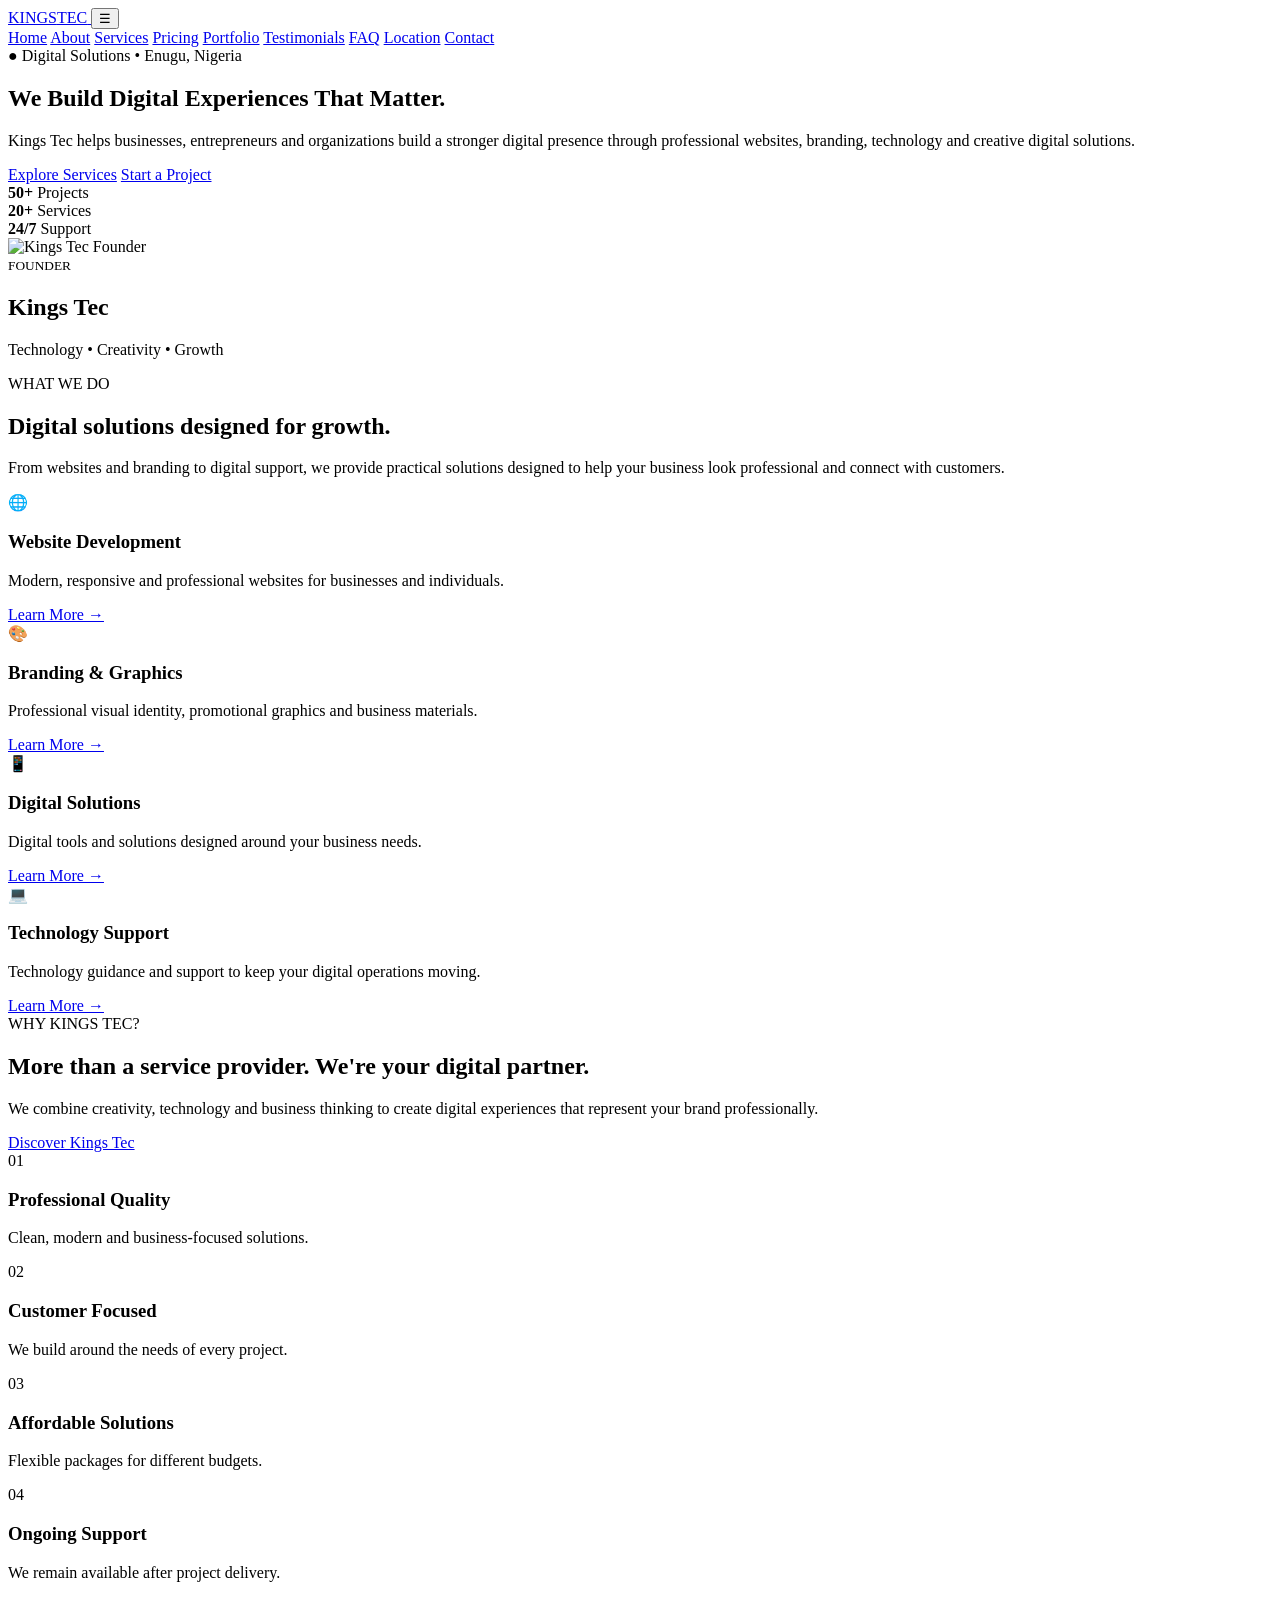
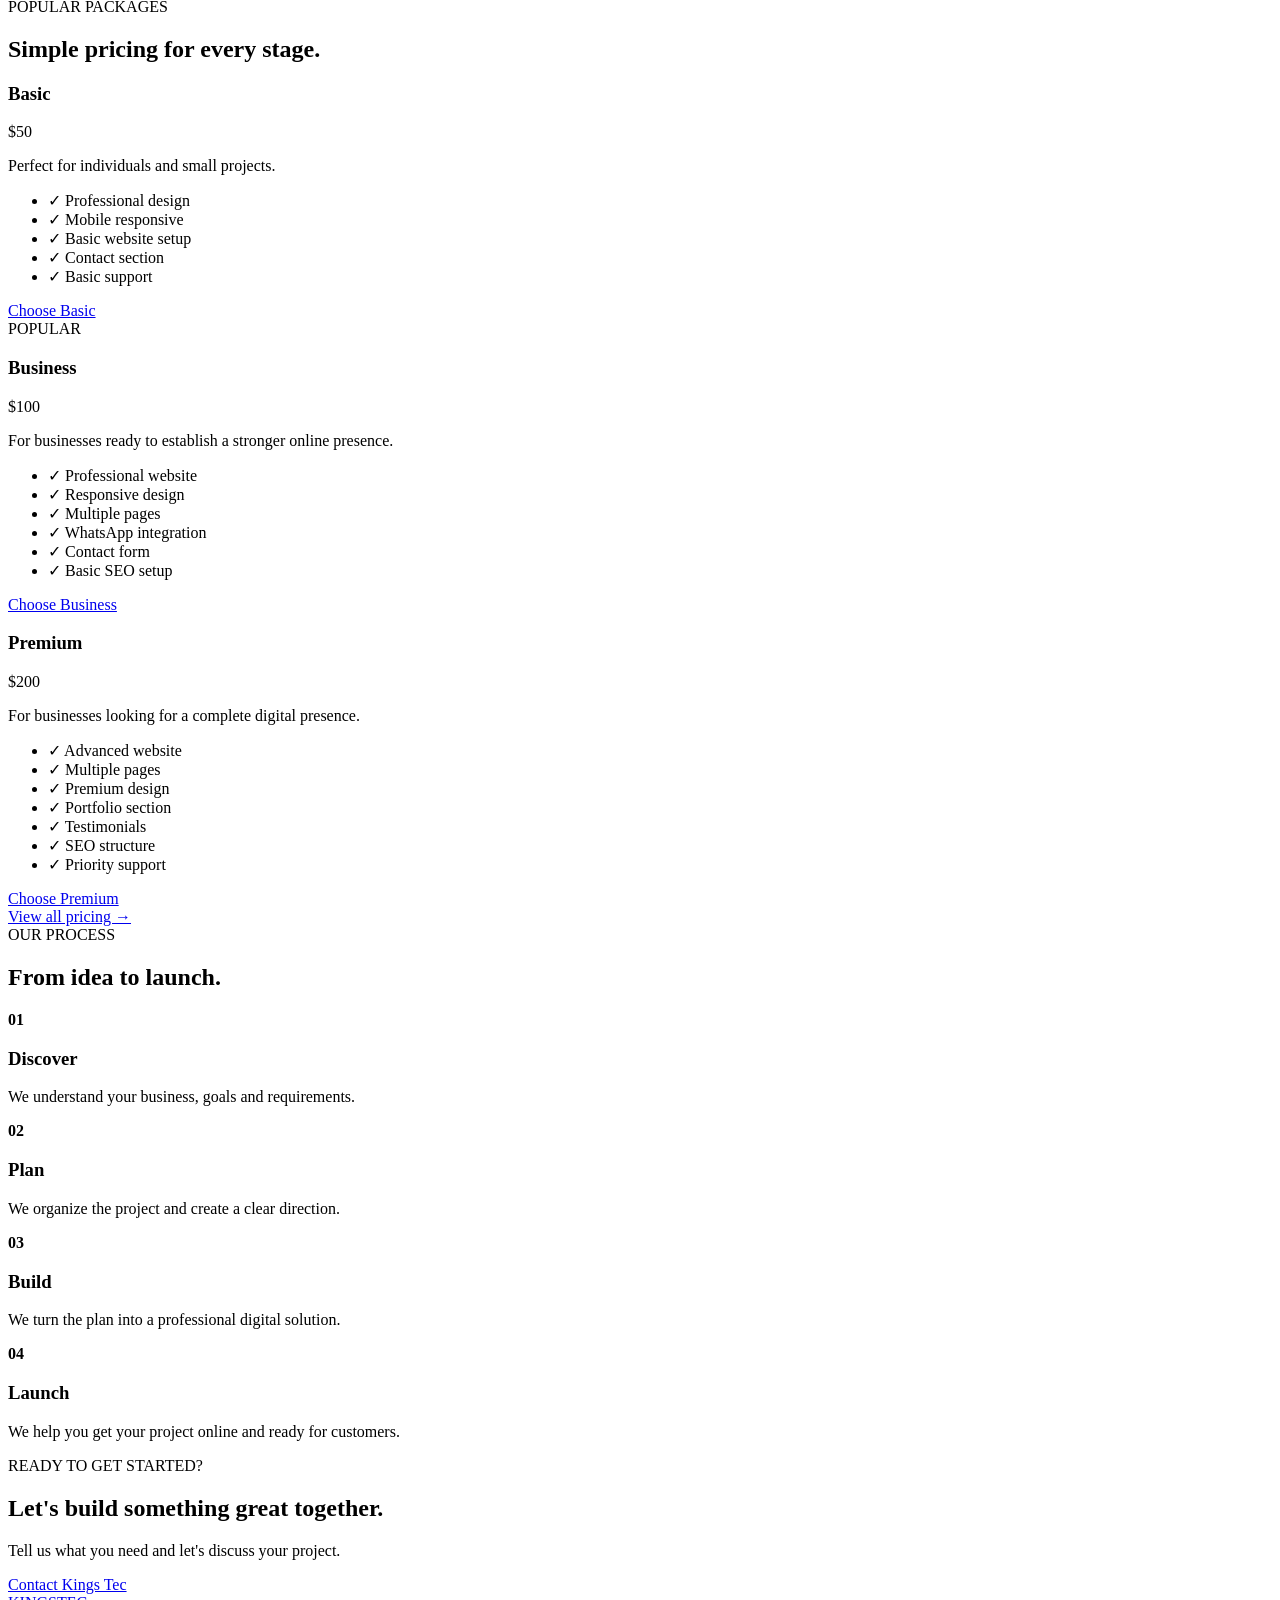
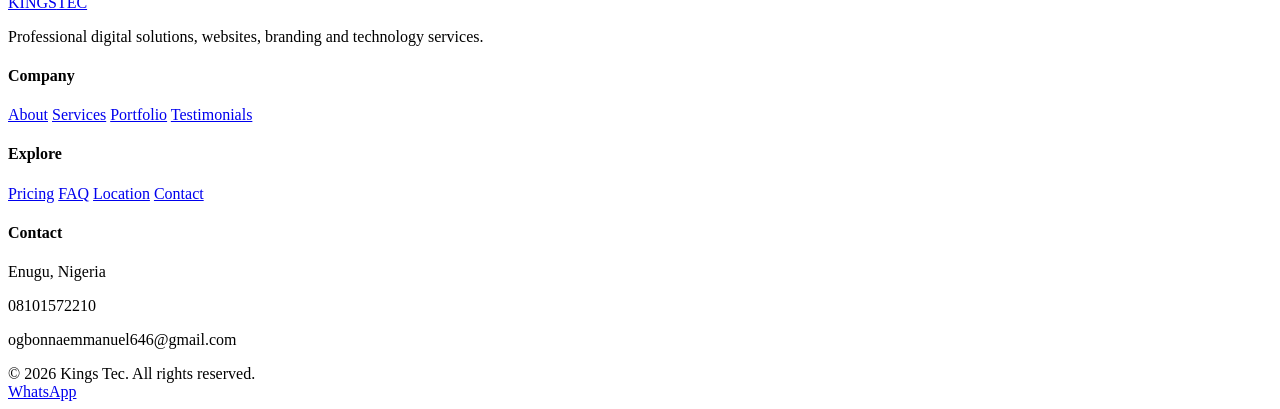
==== index.html @ 13d04c2d "Create index.html for Kings Tec website Initial creation of the index.html file for the Kings Tec we" ====
<!DOCTYPE html>
<html lang="en">
<head>
    <meta charset="UTF-8">
    <meta name="viewport" content="width=device-width, initial-scale=1.0">

    <title>Kings Tec | Digital Solutions & Technology</title>
    <meta name="description" content="Kings Tec provides professional websites, branding, digital solutions and technology services in Enugu, Nigeria.">

    <link rel="stylesheet" href="style.css">
</head>

<body>

<header class="header">
    <div class="container nav-container">

        <a href="index.html" class="logo">
            KINGS<span>TEC</span>
        </a>

        <button class="menu-btn" onclick="toggleMenu()">☰</button>

        <nav id="navMenu">
            <a href="index.html" class="active">Home</a>
            <a href="about.html">About</a>
            <a href="services.html">Services</a>
            <a href="pricing.html">Pricing</a>
            <a href="portfolio.html">Portfolio</a>
            <a href="testimonials.html">Testimonials</a>
            <a href="faq.html">FAQ</a>
            <a href="locations.html">Location</a>
            <a href="contact.html" class="nav-button">Contact</a>
        </nav>

    </div>
</header>


<section class="hero">

    <div class="container hero-grid">

        <div class="hero-content">

            <div class="badge">
                ● Digital Solutions • Enugu, Nigeria
            </div>

            <h1>
                We Build Digital
                <span>Experiences That Matter.</span>
            </h1>

            <p>
                Kings Tec helps businesses, entrepreneurs and organizations
                build a stronger digital presence through professional websites,
                branding, technology and creative digital solutions.
            </p>

            <div class="hero-buttons">
                <a href="services.html" class="btn primary">Explore Services</a>
                <a href="contact.html" class="btn secondary">Start a Project</a>
            </div>

            <div class="hero-stats">

                <div>
                    <strong>50+</strong>
                    <span>Projects</span>
                </div>

                <div>
                    <strong>20+</strong>
                    <span>Services</span>
                </div>

                <div>
                    <strong>24/7</strong>
                    <span>Support</span>
                </div>

            </div>

        </div>


        <div class="hero-card">

            <div class="photo-frame">
                <img src="IMG_3897.jpeg" alt="Kings Tec Founder">
            </div>

            <div class="founder-info">
                <small>FOUNDER</small>
                <h2>Kings Tec</h2>
                <p>Technology • Creativity • Growth</p>
            </div>

        </div>

    </div>

</section>


<section class="section">

    <div class="container">

        <div class="section-heading">
            <span>WHAT WE DO</span>
            <h2>Digital solutions designed for growth.</h2>
            <p>
                From websites and branding to digital support,
                we provide practical solutions designed to help your business
                look professional and connect with customers.
            </p>
        </div>


        <div class="service-grid">

            <div class="service-card">
                <div class="icon">🌐</div>
                <h3>Website Development</h3>
                <p>Modern, responsive and professional websites for businesses and individuals.</p>
                <a href="services.html">Learn More →</a>
            </div>

            <div class="service-card">
                <div class="icon">🎨</div>
                <h3>Branding & Graphics</h3>
                <p>Professional visual identity, promotional graphics and business materials.</p>
                <a href="services.html">Learn More →</a>
            </div>

            <div class="service-card">
                <div class="icon">📱</div>
                <h3>Digital Solutions</h3>
                <p>Digital tools and solutions designed around your business needs.</p>
                <a href="services.html">Learn More →</a>
            </div>

            <div class="service-card">
                <div class="icon">💻</div>
                <h3>Technology Support</h3>
                <p>Technology guidance and support to keep your digital operations moving.</p>
                <a href="services.html">Learn More →</a>
            </div>

        </div>

    </div>

</section>


<section class="dark-section">

    <div class="container two-column">

        <div>
            <span class="eyebrow">WHY KINGS TEC?</span>

            <h2>
                More than a service provider.
                We're your digital partner.
            </h2>

            <p>
                We combine creativity, technology and business thinking
                to create digital experiences that represent your brand
                professionally.
            </p>

            <a href="about.html" class="btn primary">Discover Kings Tec</a>
        </div>


        <div class="feature-list">

            <div class="feature">
                <span>01</span>
                <div>
                    <h3>Professional Quality</h3>
                    <p>Clean, modern and business-focused solutions.</p>
                </div>
            </div>

            <div class="feature">
                <span>02</span>
                <div>
                    <h3>Customer Focused</h3>
                    <p>We build around the needs of every project.</p>
                </div>
            </div>

            <div class="feature">
                <span>03</span>
                <div>
                    <h3>Affordable Solutions</h3>
                    <p>Flexible packages for different budgets.</p>
                </div>
            </div>

            <div class="feature">
                <span>04</span>
                <div>
                    <h3>Ongoing Support</h3>
                    <p>We remain available after project delivery.</p>
                </div>
            </div>

        </div>

    </div>

</section>


<section class="section">

    <div class="container">

        <div class="section-heading">
            <span>POPULAR PACKAGES</span>
            <h2>Simple pricing for every stage.</h2>
        </div>


        <div class="pricing-grid">

            <div class="price-card">
                <h3>Basic</h3>
                <div class="price">$50</div>
                <p>Perfect for individuals and small projects.</p>

                <ul>
                    <li>✓ Professional design</li>
                    <li>✓ Mobile responsive</li>
                    <li>✓ Basic website setup</li>
                    <li>✓ Contact section</li>
                    <li>✓ Basic support</li>
                </ul>

                <a href="contact.html" class="btn secondary">Choose Basic</a>
            </div>


            <div class="price-card featured">
                <div class="popular">POPULAR</div>

                <h3>Business</h3>
                <div class="price">$100</div>
                <p>For businesses ready to establish a stronger online presence.</p>

                <ul>
                    <li>✓ Professional website</li>
                    <li>✓ Responsive design</li>
                    <li>✓ Multiple pages</li>
                    <li>✓ WhatsApp integration</li>
                    <li>✓ Contact form</li>
                    <li>✓ Basic SEO setup</li>
                </ul>

                <a href="contact.html" class="btn primary">Choose Business</a>
            </div>


            <div class="price-card">
                <h3>Premium</h3>
                <div class="price">$200</div>
                <p>For businesses looking for a complete digital presence.</p>

                <ul>
                    <li>✓ Advanced website</li>
                    <li>✓ Multiple pages</li>
                    <li>✓ Premium design</li>
                    <li>✓ Portfolio section</li>
                    <li>✓ Testimonials</li>
                    <li>✓ SEO structure</li>
                    <li>✓ Priority support</li>
                </ul>

                <a href="contact.html" class="btn secondary">Choose Premium</a>
            </div>

        </div>

        <div class="center">
            <a href="pricing.html" class="text-link">View all pricing →</a>
        </div>

    </div>

</section>


<section class="section light-section">

    <div class="container">

        <div class="section-heading">
            <span>OUR PROCESS</span>
            <h2>From idea to launch.</h2>
        </div>


        <div class="process-grid">

            <div class="process-card">
                <b>01</b>
                <h3>Discover</h3>
                <p>We understand your business, goals and requirements.</p>
            </div>

            <div class="process-card">
                <b>02</b>
                <h3>Plan</h3>
                <p>We organize the project and create a clear direction.</p>
            </div>

            <div class="process-card">
                <b>03</b>
                <h3>Build</h3>
                <p>We turn the plan into a professional digital solution.</p>
            </div>

            <div class="process-card">
                <b>04</b>
                <h3>Launch</h3>
                <p>We help you get your project online and ready for customers.</p>
            </div>

        </div>

    </div>

</section>


<section class="cta">

    <div class="container">

        <span>READY TO GET STARTED?</span>

        <h2>
            Let's build something great together.
        </h2>

        <p>
            Tell us what you need and let's discuss your project.
        </p>

        <a href="contact.html" class="btn primary">Contact Kings Tec</a>

    </div>

</section>


<footer>

    <div class="container footer-grid">

        <div>
            <a href="index.html" class="logo">
                KINGS<span>TEC</span>
            </a>

            <p>
                Professional digital solutions, websites,
                branding and technology services.
            </p>
        </div>

        <div>
            <h4>Company</h4>
            <a href="about.html">About</a>
            <a href="services.html">Services</a>
            <a href="portfolio.html">Portfolio</a>
            <a href="testimonials.html">Testimonials</a>
        </div>

        <div>
            <h4>Explore</h4>
            <a href="pricing.html">Pricing</a>
            <a href="faq.html">FAQ</a>
            <a href="locations.html">Location</a>
            <a href="contact.html">Contact</a>
        </div>

        <div>
            <h4>Contact</h4>
            <p>Enugu, Nigeria</p>
            <p>08101572210</p>
            <p>ogbonnaemmanuel646@gmail.com</p>
        </div>

    </div>

    <div class="copyright">
        © 2026 Kings Tec. All rights reserved.
    </div>

</footer>


<a class="whatsapp" href="https://wa.me/2348101572210" target="_blank">
    WhatsApp
</a>


<script src="script.js"></script>

</body>
</html>
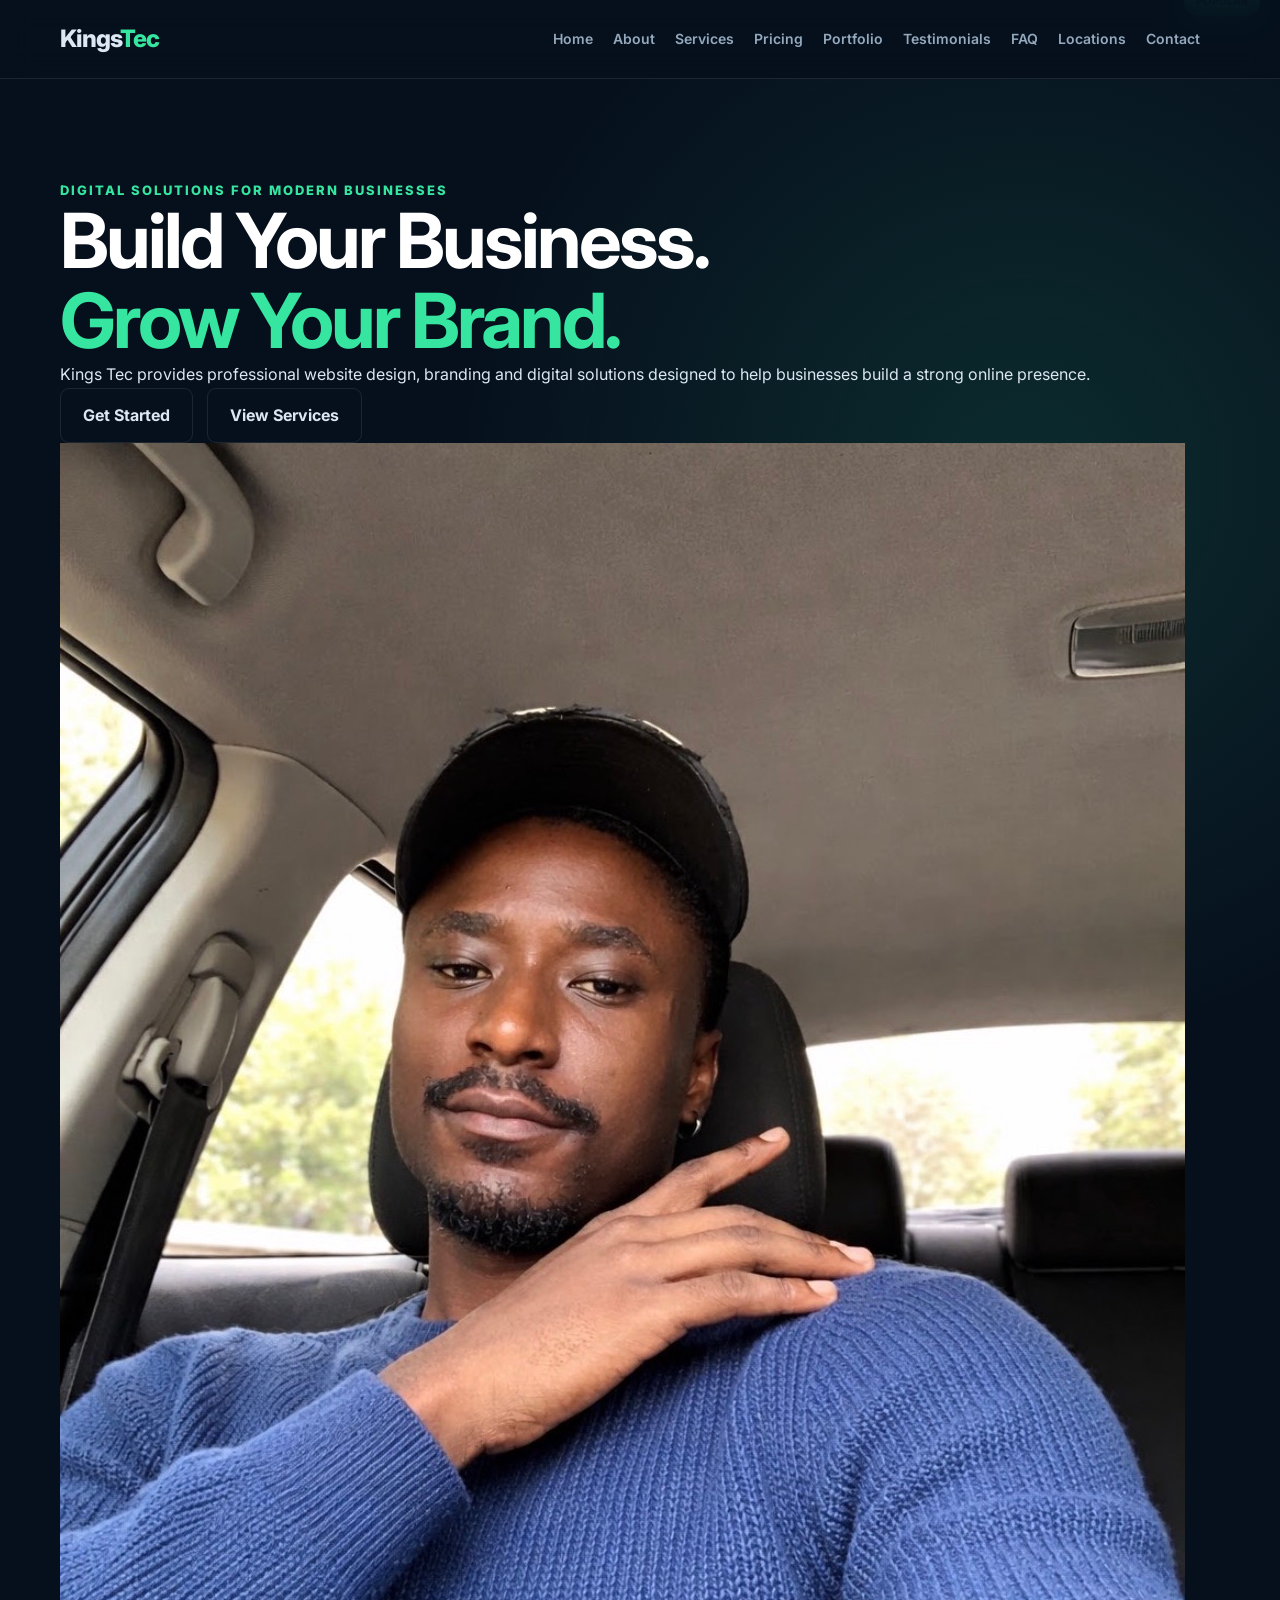
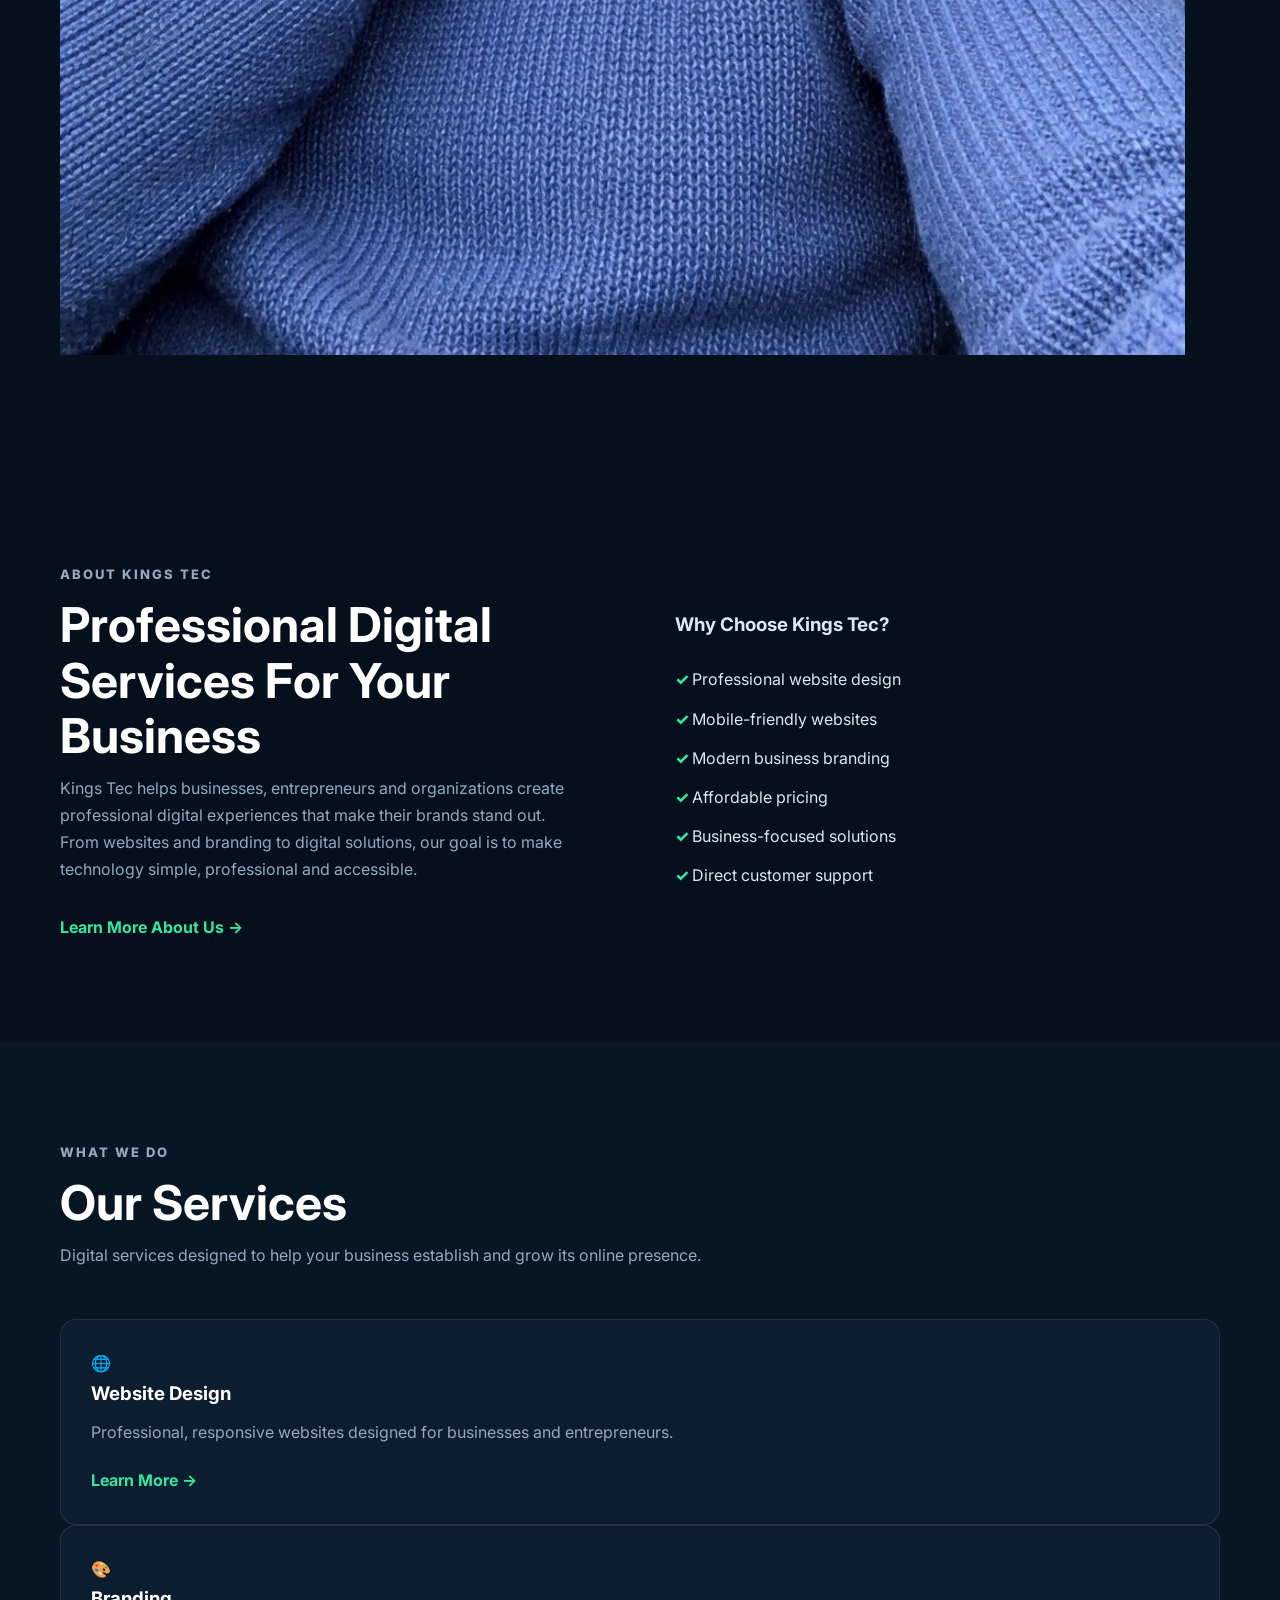
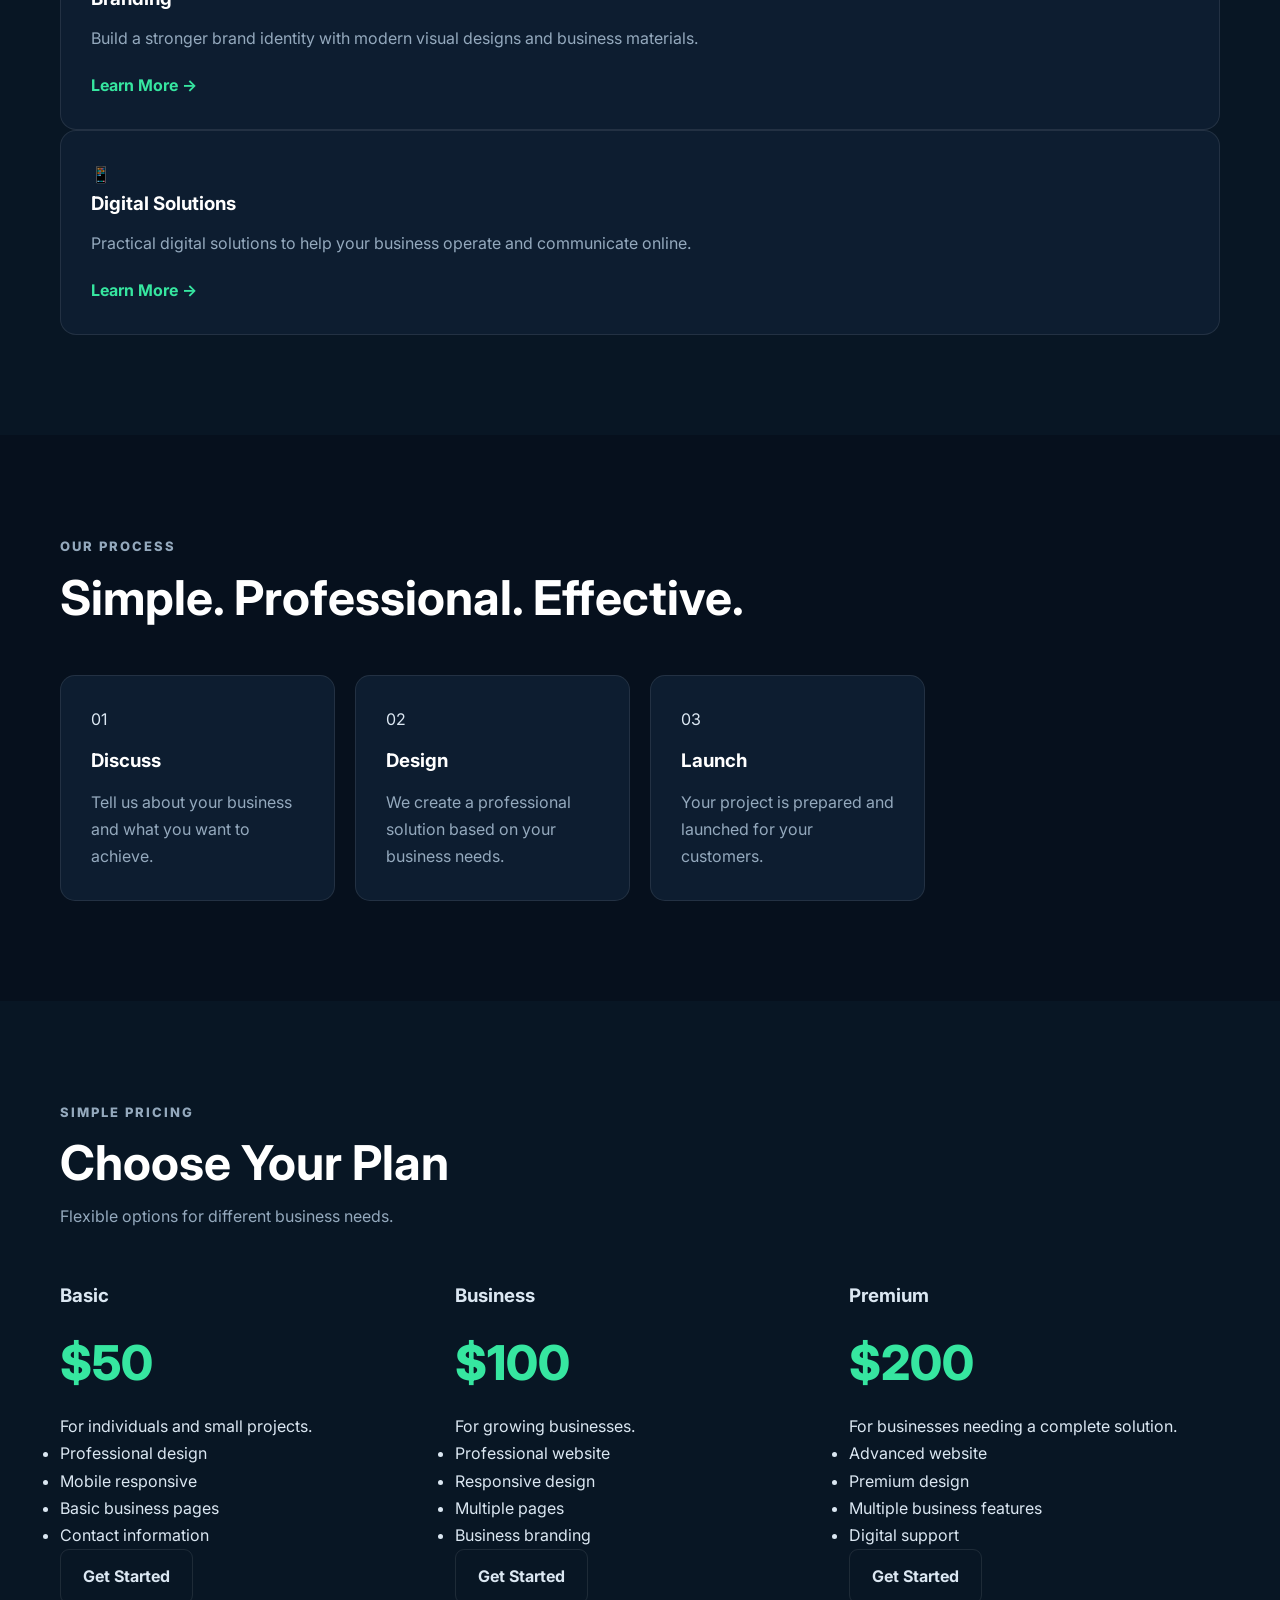
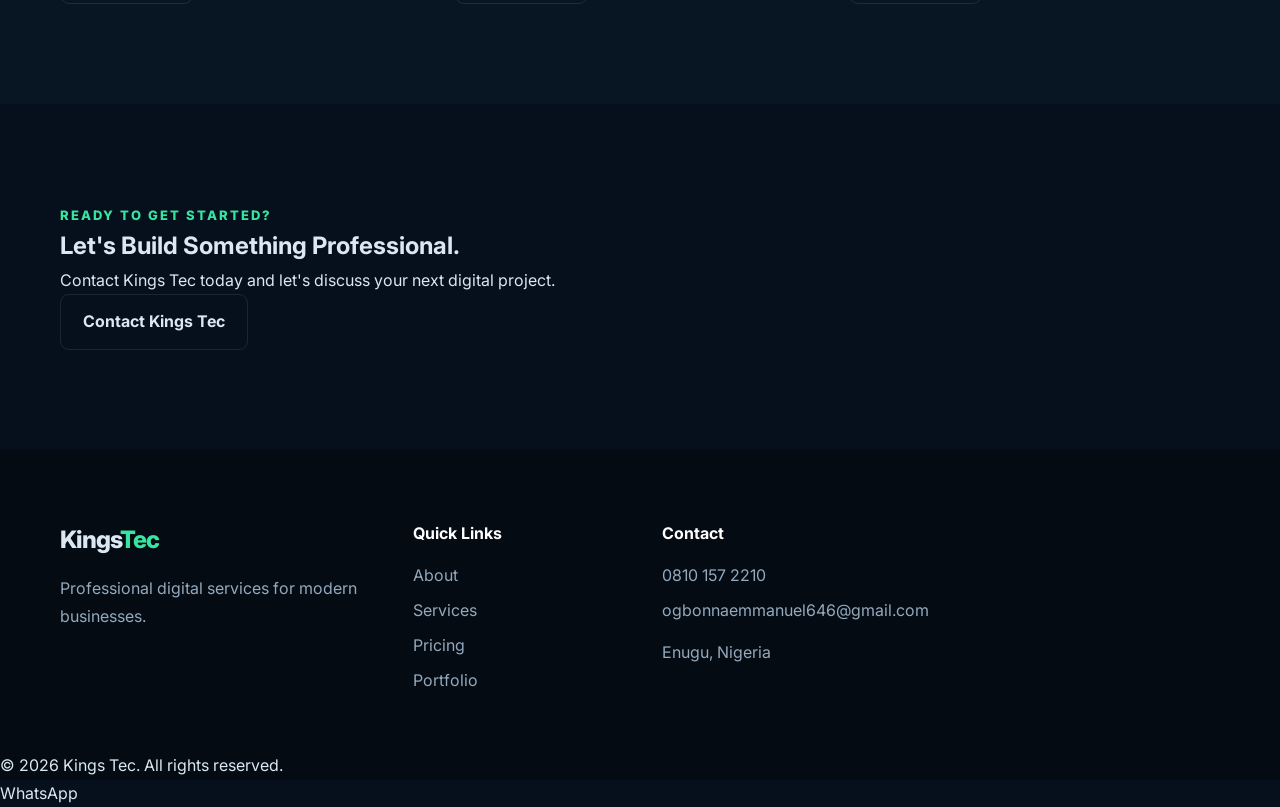
==== commit 3861d86b: "Revise title, meta description, and accessibility features Updated the title and meta description fo" ====
--- a/index.html
+++ b/index.html
@@ -4,8 +4,9 @@
     <meta charset="UTF-8">
     <meta name="viewport" content="width=device-width, initial-scale=1.0">
 
-    <title>Kings Tec | Digital Solutions & Technology</title>
-    <meta name="description" content="Kings Tec provides professional websites, branding, digital solutions and technology services in Enugu, Nigeria.">
+    <title>Kings Tec | Digital Services & Web Solutions</title>
+
+    <meta name="description" content="Kings Tec provides professional website design, branding and digital solutions for businesses in Enugu, Nigeria and beyond.">
 
     <link rel="stylesheet" href="style.css">
 </head>
@@ -16,403 +17,528 @@
     <div class="container nav-container">
 
         <a href="index.html" class="logo">
-            KINGS<span>TEC</span>
+            Kings<span>Tec</span>
         </a>
 
-        <button class="menu-btn" onclick="toggleMenu()">☰</button>
-
-        <nav id="navMenu">
-            <a href="index.html" class="active">Home</a>
+        <button class="menu-btn" onclick="toggleMenu()" aria-label="Open menu">
+            ☰
+        </button>
+
+        <nav id="navMenu" class="nav-menu">
+
+            <a href="index.html">Home</a>
             <a href="about.html">About</a>
             <a href="services.html">Services</a>
             <a href="pricing.html">Pricing</a>
             <a href="portfolio.html">Portfolio</a>
             <a href="testimonials.html">Testimonials</a>
             <a href="faq.html">FAQ</a>
-            <a href="locations.html">Location</a>
-            <a href="contact.html" class="nav-button">Contact</a>
+            <a href="locations.html">Locations</a>
+            <a href="contact.html">Contact</a>
+
+            <!-- Language Selector -->
+            <div id="google_translate_element" class="language-selector"></div>
+
         </nav>
 
     </div>
 </header>
 
 
-<section class="hero">
-
-    <div class="container hero-grid">
-
-        <div class="hero-content">
-
-            <div class="badge">
-                ● Digital Solutions • Enugu, Nigeria
-            </div>
-
-            <h1>
-                We Build Digital
-                <span>Experiences That Matter.</span>
-            </h1>
+<main>
+
+    <!-- HERO -->
+    <section class="hero">
+
+        <div class="container hero-content">
+
+            <div class="hero-text">
+
+                <p class="eyebrow">DIGITAL SOLUTIONS FOR MODERN BUSINESSES</p>
+
+                <h1>
+                    Build Your Business.
+                    <span>Grow Your Brand.</span>
+                </h1>
+
+                <p class="hero-description">
+                    Kings Tec provides professional website design,
+                    branding and digital solutions designed to help
+                    businesses build a strong online presence.
+                </p>
+
+                <div class="hero-buttons">
+
+                    <a href="contact.html" class="btn primary-btn">
+                        Get Started
+                    </a>
+
+                    <a href="services.html" class="btn secondary-btn">
+                        View Services
+                    </a>
+
+                </div>
+
+            </div>
+
+
+            <div class="hero-image">
+
+                <img
+                    src="IMG_3897.jpeg"
+                    alt="Kings Tec Founder"
+                >
+
+            </div>
+
+        </div>
+
+    </section>
+
+
+    <!-- ABOUT PREVIEW -->
+    <section class="section">
+
+        <div class="container two-column">
+
+            <div>
+
+                <p class="eyebrow">ABOUT KINGS TEC</p>
+
+                <h2>
+                    Professional Digital Services
+                    For Your Business
+                </h2>
+
+                <p>
+                    Kings Tec helps businesses, entrepreneurs and
+                    organizations create professional digital experiences
+                    that make their brands stand out.
+                </p>
+
+                <p>
+                    From websites and branding to digital solutions,
+                    our goal is to make technology simple, professional
+                    and accessible.
+                </p>
+
+                <a href="about.html" class="text-link">
+                    Learn More About Us →
+                </a>
+
+            </div>
+
+
+            <div class="info-card">
+
+                <h3>Why Choose Kings Tec?</h3>
+
+                <ul class="check-list">
+
+                    <li>Professional website design</li>
+
+                    <li>Mobile-friendly websites</li>
+
+                    <li>Modern business branding</li>
+
+                    <li>Affordable pricing</li>
+
+                    <li>Business-focused solutions</li>
+
+                    <li>Direct customer support</li>
+
+                </ul>
+
+            </div>
+
+        </div>
+
+    </section>
+
+
+    <!-- SERVICES -->
+    <section class="section dark-section">
+
+        <div class="container">
+
+            <div class="section-heading">
+
+                <p class="eyebrow">WHAT WE DO</p>
+
+                <h2>Our Services</h2>
+
+                <p>
+                    Digital services designed to help your business
+                    establish and grow its online presence.
+                </p>
+
+            </div>
+
+
+            <div class="cards-grid">
+
+                <div class="service-card">
+
+                    <div class="service-icon">🌐</div>
+
+                    <h3>Website Design</h3>
+
+                    <p>
+                        Professional, responsive websites designed
+                        for businesses and entrepreneurs.
+                    </p>
+
+                    <a href="services.html">
+                        Learn More →
+                    </a>
+
+                </div>
+
+
+                <div class="service-card">
+
+                    <div class="service-icon">🎨</div>
+
+                    <h3>Branding</h3>
+
+                    <p>
+                        Build a stronger brand identity with modern
+                        visual designs and business materials.
+                    </p>
+
+                    <a href="services.html">
+                        Learn More →
+                    </a>
+
+                </div>
+
+
+                <div class="service-card">
+
+                    <div class="service-icon">📱</div>
+
+                    <h3>Digital Solutions</h3>
+
+                    <p>
+                        Practical digital solutions to help your
+                        business operate and communicate online.
+                    </p>
+
+                    <a href="services.html">
+                        Learn More →
+                    </a>
+
+                </div>
+
+            </div>
+
+        </div>
+
+    </section>
+
+
+    <!-- PROCESS -->
+    <section class="section">
+
+        <div class="container">
+
+            <div class="section-heading">
+
+                <p class="eyebrow">OUR PROCESS</p>
+
+                <h2>Simple. Professional. Effective.</h2>
+
+            </div>
+
+
+            <div class="process-grid">
+
+                <div class="process-card">
+
+                    <span>01</span>
+
+                    <h3>Discuss</h3>
+
+                    <p>
+                        Tell us about your business and what
+                        you want to achieve.
+                    </p>
+
+                </div>
+
+
+                <div class="process-card">
+
+                    <span>02</span>
+
+                    <h3>Design</h3>
+
+                    <p>
+                        We create a professional solution based
+                        on your business needs.
+                    </p>
+
+                </div>
+
+
+                <div class="process-card">
+
+                    <span>03</span>
+
+                    <h3>Launch</h3>
+
+                    <p>
+                        Your project is prepared and launched
+                        for your customers.
+                    </p>
+
+                </div>
+
+            </div>
+
+        </div>
+
+    </section>
+
+
+    <!-- PRICING -->
+    <section class="section dark-section">
+
+        <div class="container">
+
+            <div class="section-heading">
+
+                <p class="eyebrow">SIMPLE PRICING</p>
+
+                <h2>Choose Your Plan</h2>
+
+                <p>
+                    Flexible options for different business needs.
+                </p>
+
+            </div>
+
+
+            <div class="pricing-grid">
+
+                <div class="pricing-card">
+
+                    <h3>Basic</h3>
+
+                    <div class="price">
+                        $50
+                    </div>
+
+                    <p>For individuals and small projects.</p>
+
+                    <ul>
+                        <li>Professional design</li>
+                        <li>Mobile responsive</li>
+                        <li>Basic business pages</li>
+                        <li>Contact information</li>
+                    </ul>
+
+                    <a href="contact.html" class="btn secondary-btn">
+                        Get Started
+                    </a>
+
+                </div>
+
+
+                <div class="pricing-card featured">
+
+                    <div class="popular">
+                        POPULAR
+                    </div>
+
+                    <h3>Business</h3>
+
+                    <div class="price">
+                        $100
+                    </div>
+
+                    <p>For growing businesses.</p>
+
+                    <ul>
+                        <li>Professional website</li>
+                        <li>Responsive design</li>
+                        <li>Multiple pages</li>
+                        <li>Business branding</li>
+                    </ul>
+
+                    <a href="contact.html" class="btn primary-btn">
+                        Get Started
+                    </a>
+
+                </div>
+
+
+                <div class="pricing-card">
+
+                    <h3>Premium</h3>
+
+                    <div class="price">
+                        $200
+                    </div>
+
+                    <p>For businesses needing a complete solution.</p>
+
+                    <ul>
+                        <li>Advanced website</li>
+                        <li>Premium design</li>
+                        <li>Multiple business features</li>
+                        <li>Digital support</li>
+                    </ul>
+
+                    <a href="contact.html" class="btn secondary-btn">
+                        Get Started
+                    </a>
+
+                </div>
+
+            </div>
+
+        </div>
+
+    </section>
+
+
+    <!-- CTA -->
+    <section class="section">
+
+        <div class="container cta-box">
+
+            <div>
+
+                <p class="eyebrow">READY TO GET STARTED?</p>
+
+                <h2>
+                    Let's Build Something Professional.
+                </h2>
+
+                <p>
+                    Contact Kings Tec today and let's discuss
+                    your next digital project.
+                </p>
+
+            </div>
+
+            <a href="contact.html" class="btn primary-btn">
+                Contact Kings Tec
+            </a>
+
+        </div>
+
+    </section>
+
+</main>
+
+
+<!-- FOOTER -->
+<footer class="footer">
+
+    <div class="container footer-grid">
+
+        <div>
+
+            <a href="index.html" class="logo">
+                Kings<span>Tec</span>
+            </a>
 
             <p>
-                Kings Tec helps businesses, entrepreneurs and organizations
-                build a stronger digital presence through professional websites,
-                branding, technology and creative digital solutions.
+                Professional digital services for modern businesses.
             </p>
 
-            <div class="hero-buttons">
-                <a href="services.html" class="btn primary">Explore Services</a>
-                <a href="contact.html" class="btn secondary">Start a Project</a>
-            </div>
-
-            <div class="hero-stats">
-
-                <div>
-                    <strong>50+</strong>
-                    <span>Projects</span>
-                </div>
-
-                <div>
-                    <strong>20+</strong>
-                    <span>Services</span>
-                </div>
-
-                <div>
-                    <strong>24/7</strong>
-                    <span>Support</span>
-                </div>
-
-            </div>
-
-        </div>
-
-
-        <div class="hero-card">
-
-            <div class="photo-frame">
-                <img src="IMG_3897.jpeg" alt="Kings Tec Founder">
-            </div>
-
-            <div class="founder-info">
-                <small>FOUNDER</small>
-                <h2>Kings Tec</h2>
-                <p>Technology • Creativity • Growth</p>
-            </div>
-
-        </div>
-
-    </div>
-
-</section>
-
-
-<section class="section">
-
-    <div class="container">
-
-        <div class="section-heading">
-            <span>WHAT WE DO</span>
-            <h2>Digital solutions designed for growth.</h2>
-            <p>
-                From websites and branding to digital support,
-                we provide practical solutions designed to help your business
-                look professional and connect with customers.
-            </p>
-        </div>
-
-
-        <div class="service-grid">
-
-            <div class="service-card">
-                <div class="icon">🌐</div>
-                <h3>Website Development</h3>
-                <p>Modern, responsive and professional websites for businesses and individuals.</p>
-                <a href="services.html">Learn More →</a>
-            </div>
-
-            <div class="service-card">
-                <div class="icon">🎨</div>
-                <h3>Branding & Graphics</h3>
-                <p>Professional visual identity, promotional graphics and business materials.</p>
-                <a href="services.html">Learn More →</a>
-            </div>
-
-            <div class="service-card">
-                <div class="icon">📱</div>
-                <h3>Digital Solutions</h3>
-                <p>Digital tools and solutions designed around your business needs.</p>
-                <a href="services.html">Learn More →</a>
-            </div>
-
-            <div class="service-card">
-                <div class="icon">💻</div>
-                <h3>Technology Support</h3>
-                <p>Technology guidance and support to keep your digital operations moving.</p>
-                <a href="services.html">Learn More →</a>
-            </div>
-
-        </div>
-
-    </div>
-
-</section>
-
-
-<section class="dark-section">
-
-    <div class="container two-column">
+        </div>
+
 
         <div>
-            <span class="eyebrow">WHY KINGS TEC?</span>
-
-            <h2>
-                More than a service provider.
-                We're your digital partner.
-            </h2>
-
-            <p>
-                We combine creativity, technology and business thinking
-                to create digital experiences that represent your brand
-                professionally.
-            </p>
-
-            <a href="about.html" class="btn primary">Discover Kings Tec</a>
-        </div>
-
-
-        <div class="feature-list">
-
-            <div class="feature">
-                <span>01</span>
-                <div>
-                    <h3>Professional Quality</h3>
-                    <p>Clean, modern and business-focused solutions.</p>
-                </div>
-            </div>
-
-            <div class="feature">
-                <span>02</span>
-                <div>
-                    <h3>Customer Focused</h3>
-                    <p>We build around the needs of every project.</p>
-                </div>
-            </div>
-
-            <div class="feature">
-                <span>03</span>
-                <div>
-                    <h3>Affordable Solutions</h3>
-                    <p>Flexible packages for different budgets.</p>
-                </div>
-            </div>
-
-            <div class="feature">
-                <span>04</span>
-                <div>
-                    <h3>Ongoing Support</h3>
-                    <p>We remain available after project delivery.</p>
-                </div>
-            </div>
-
-        </div>
-
-    </div>
-
-</section>
-
-
-<section class="section">
-
-    <div class="container">
-
-        <div class="section-heading">
-            <span>POPULAR PACKAGES</span>
-            <h2>Simple pricing for every stage.</h2>
-        </div>
-
-
-        <div class="pricing-grid">
-
-            <div class="price-card">
-                <h3>Basic</h3>
-                <div class="price">$50</div>
-                <p>Perfect for individuals and small projects.</p>
-
-                <ul>
-                    <li>✓ Professional design</li>
-                    <li>✓ Mobile responsive</li>
-                    <li>✓ Basic website setup</li>
-                    <li>✓ Contact section</li>
-                    <li>✓ Basic support</li>
-                </ul>
-
-                <a href="contact.html" class="btn secondary">Choose Basic</a>
-            </div>
-
-
-            <div class="price-card featured">
-                <div class="popular">POPULAR</div>
-
-                <h3>Business</h3>
-                <div class="price">$100</div>
-                <p>For businesses ready to establish a stronger online presence.</p>
-
-                <ul>
-                    <li>✓ Professional website</li>
-                    <li>✓ Responsive design</li>
-                    <li>✓ Multiple pages</li>
-                    <li>✓ WhatsApp integration</li>
-                    <li>✓ Contact form</li>
-                    <li>✓ Basic SEO setup</li>
-                </ul>
-
-                <a href="contact.html" class="btn primary">Choose Business</a>
-            </div>
-
-
-            <div class="price-card">
-                <h3>Premium</h3>
-                <div class="price">$200</div>
-                <p>For businesses looking for a complete digital presence.</p>
-
-                <ul>
-                    <li>✓ Advanced website</li>
-                    <li>✓ Multiple pages</li>
-                    <li>✓ Premium design</li>
-                    <li>✓ Portfolio section</li>
-                    <li>✓ Testimonials</li>
-                    <li>✓ SEO structure</li>
-                    <li>✓ Priority support</li>
-                </ul>
-
-                <a href="contact.html" class="btn secondary">Choose Premium</a>
-            </div>
-
-        </div>
-
-        <div class="center">
-            <a href="pricing.html" class="text-link">View all pricing →</a>
-        </div>
-
-    </div>
-
-</section>
-
-
-<section class="section light-section">
-
-    <div class="container">
-
-        <div class="section-heading">
-            <span>OUR PROCESS</span>
-            <h2>From idea to launch.</h2>
-        </div>
-
-
-        <div class="process-grid">
-
-            <div class="process-card">
-                <b>01</b>
-                <h3>Discover</h3>
-                <p>We understand your business, goals and requirements.</p>
-            </div>
-
-            <div class="process-card">
-                <b>02</b>
-                <h3>Plan</h3>
-                <p>We organize the project and create a clear direction.</p>
-            </div>
-
-            <div class="process-card">
-                <b>03</b>
-                <h3>Build</h3>
-                <p>We turn the plan into a professional digital solution.</p>
-            </div>
-
-            <div class="process-card">
-                <b>04</b>
-                <h3>Launch</h3>
-                <p>We help you get your project online and ready for customers.</p>
-            </div>
-
-        </div>
-
-    </div>
-
-</section>
-
-
-<section class="cta">
-
-    <div class="container">
-
-        <span>READY TO GET STARTED?</span>
-
-        <h2>
-            Let's build something great together.
-        </h2>
-
-        <p>
-            Tell us what you need and let's discuss your project.
-        </p>
-
-        <a href="contact.html" class="btn primary">Contact Kings Tec</a>
-
-    </div>
-
-</section>
-
-
-<footer>
-
-    <div class="container footer-grid">
-
-        <div>
-            <a href="index.html" class="logo">
-                KINGS<span>TEC</span>
-            </a>
-
-            <p>
-                Professional digital solutions, websites,
-                branding and technology services.
-            </p>
-        </div>
-
-        <div>
-            <h4>Company</h4>
+
+            <h4>Quick Links</h4>
+
             <a href="about.html">About</a>
             <a href="services.html">Services</a>
+            <a href="pricing.html">Pricing</a>
             <a href="portfolio.html">Portfolio</a>
-            <a href="testimonials.html">Testimonials</a>
-        </div>
+
+        </div>
+
 
         <div>
-            <h4>Explore</h4>
-            <a href="pricing.html">Pricing</a>
-            <a href="faq.html">FAQ</a>
-            <a href="locations.html">Location</a>
-            <a href="contact.html">Contact</a>
-        </div>
-
-        <div>
+
             <h4>Contact</h4>
-            <p>Enugu, Nigeria</p>
-            <p>08101572210</p>
-            <p>ogbonnaemmanuel646@gmail.com</p>
+
+            <a href="tel:+2348101572210">
+                0810 157 2210
+            </a>
+
+            <a href="mailto:ogbonnaemmanuel646@gmail.com">
+                ogbonnaemmanuel646@gmail.com
+            </a>
+
+            <p>
+                Enugu, Nigeria
+            </p>
+
         </div>
 
     </div>
 
-    <div class="copyright">
-        © 2026 Kings Tec. All rights reserved.
+
+    <div class="footer-bottom">
+
+        <p>
+            © 2026 Kings Tec. All rights reserved.
+        </p>
+
     </div>
 
 </footer>
 
 
-<a class="whatsapp" href="https://wa.me/2348101572210" target="_blank">
+<!-- WhatsApp -->
+<a
+    href="https://wa.me/2348101572210"
+    class="whatsapp-btn"
+    target="_blank"
+    aria-label="Contact Kings Tec on WhatsApp"
+>
     WhatsApp
 </a>
 
 
+<!-- Google Translate -->
+<script type="text/javascript">
+
+function googleTranslateElementInit() {
+
+    new google.translate.TranslateElement(
+
+        {
+            pageLanguage: 'en',
+
+            includedLanguages:
+                'en,fr,es,de,pt,it,ar,zh-CN,yo,ig',
+
+            layout:
+                google.translate.TranslateElement.InlineLayout.SIMPLE
+
+        },
+
+        'google_translate_element'
+    );
+
+}
+
+</script>
+
+
+<script
+    type="text/javascript"
+    src="https://translate.google.com/translate_a/element.js?cb=googleTranslateElementInit">
+</script>
+
+
 <script src="script.js"></script>
 
 </body>
--- a/style.css
+++ b/style.css
@@ -0,0 +1,1005 @@
+@import url('https://fonts.googleapis.com/css2?family=Inter:wght@400;500;600;700;800&display=swap');
+
+:root {
+    --bg: #06101d;
+    --bg2: #091827;
+    --card: #0d1d30;
+    --card2: #10253b;
+    --green: #36e6a0;
+    --green-dark: #1ccf89;
+    --white: #ffffff;
+    --text: #dbe7f2;
+    --muted: #94a9bd;
+    --border: rgba(255,255,255,0.09);
+}
+
+* {
+    margin: 0;
+    padding: 0;
+    box-sizing: border-box;
+}
+
+html {
+    scroll-behavior: smooth;
+}
+
+body {
+    font-family: 'Inter', sans-serif;
+    background: var(--bg);
+    color: var(--text);
+    line-height: 1.7;
+}
+
+a {
+    text-decoration: none;
+    color: inherit;
+}
+
+.container {
+    width: min(1160px, 92%);
+    margin: auto;
+}
+
+
+/* HEADER */
+
+.header {
+    position: sticky;
+    top: 0;
+    z-index: 1000;
+    background: rgba(6,16,29,0.94);
+    backdrop-filter: blur(15px);
+    border-bottom: 1px solid var(--border);
+}
+
+.nav-container {
+    min-height: 78px;
+    display: flex;
+    align-items: center;
+    justify-content: space-between;
+}
+
+.logo {
+    font-size: 24px;
+    font-weight: 800;
+    letter-spacing: -1px;
+}
+
+.logo span {
+    color: var(--green);
+}
+
+nav {
+    display: flex;
+    align-items: center;
+    gap: 20px;
+}
+
+nav a {
+    color: var(--muted);
+    font-size: 14px;
+    font-weight: 600;
+    transition: .3s;
+}
+
+nav a:hover,
+nav a.active {
+    color: var(--green);
+}
+
+.nav-button {
+    background: var(--green);
+    color: #03120c !important;
+    padding: 10px 18px;
+    border-radius: 8px;
+}
+
+.menu-btn {
+    display: none;
+    background: none;
+    border: 0;
+    color: white;
+    font-size: 27px;
+}
+
+
+/* HERO */
+
+.hero {
+    padding: 100px 0;
+    background:
+        radial-gradient(circle at 80% 20%, rgba(54,230,160,.13), transparent 30%),
+        var(--bg);
+}
+
+.hero-grid {
+    display: grid;
+    grid-template-columns: 1.15fr .85fr;
+    gap: 70px;
+    align-items: center;
+}
+
+.badge {
+    display: inline-block;
+    border: 1px solid rgba(54,230,160,.3);
+    background: rgba(54,230,160,.06);
+    color: var(--green);
+    padding: 7px 13px;
+    border-radius: 50px;
+    font-size: 13px;
+    margin-bottom: 24px;
+}
+
+.hero h1 {
+    font-size: clamp(42px, 6vw, 76px);
+    line-height: 1.05;
+    letter-spacing: -3px;
+    color: white;
+}
+
+.hero h1 span {
+    display: block;
+    color: var(--green);
+}
+
+.hero-content > p {
+    max-width: 650px;
+    margin: 25px 0;
+    color: var(--muted);
+    font-size: 18px;
+}
+
+.hero-buttons {
+    display: flex;
+    gap: 14px;
+    flex-wrap: wrap;
+}
+
+.btn {
+    display: inline-block;
+    padding: 13px 22px;
+    border-radius: 9px;
+    font-weight: 700;
+    border: 1px solid var(--border);
+    transition: .3s;
+    cursor: pointer;
+}
+
+.btn:hover {
+    transform: translateY(-3px);
+}
+
+.btn.primary {
+    background: var(--green);
+    color: #03120c;
+}
+
+.btn.secondary {
+    background: transparent;
+    color: white;
+}
+
+.btn.secondary:hover {
+    border-color: var(--green);
+    color: var(--green);
+}
+
+.hero-stats {
+    display: flex;
+    gap: 45px;
+    margin-top: 45px;
+}
+
+.hero-stats strong {
+    display: block;
+    color: white;
+    font-size: 27px;
+}
+
+.hero-stats span {
+    color: var(--muted);
+    font-size: 13px;
+}
+
+
+/* FOUNDER */
+
+.hero-card {
+    background: linear-gradient(145deg, var(--card), #071523);
+    border: 1px solid var(--border);
+    border-radius: 25px;
+    padding: 18px;
+    box-shadow: 0 30px 80px rgba(0,0,0,.3);
+}
+
+.photo-frame {
+    overflow: hidden;
+    border-radius: 18px;
+    height: 500px;
+}
+
+.photo-frame img {
+    width: 100%;
+    height: 100%;
+    object-fit: cover;
+}
+
+.founder-info {
+    padding: 22px 8px 8px;
+}
+
+.founder-info small {
+    color: var(--green);
+    font-weight: 700;
+    letter-spacing: 2px;
+}
+
+.founder-info h2 {
+    color: white;
+    margin: 5px 0;
+}
+
+.founder-info p {
+    color: var(--muted);
+}
+
+
+/* SECTIONS */
+
+.section {
+    padding: 100px 0;
+}
+
+.dark-section {
+    padding: 100px 0;
+    background: #081624;
+}
+
+.light-section {
+    background: #0a1a2b;
+}
+
+.section-heading {
+    max-width: 700px;
+    margin-bottom: 50px;
+}
+
+.section-heading span,
+.eyebrow,
+.page-hero span,
+.cta span {
+    color: var(--green);
+    font-weight: 800;
+    font-size: 13px;
+    letter-spacing: 2px;
+}
+
+.section-heading h2,
+.two-column h2 {
+    font-size: clamp(30px, 4vw, 48px);
+    line-height: 1.15;
+    color: white;
+    margin: 12px 0;
+}
+
+.section-heading p,
+.two-column p {
+    color: var(--muted);
+}
+
+
+/* SERVICES */
+
+.service-grid {
+    display: grid;
+    grid-template-columns: repeat(3, 1fr);
+    gap: 22px;
+}
+
+.service-card {
+    background: var(--card);
+    border: 1px solid var(--border);
+    border-radius: 16px;
+    padding: 30px;
+    transition: .3s;
+}
+
+.service-card:hover {
+    transform: translateY(-7px);
+    border-color: rgba(54,230,160,.4);
+}
+
+.service-card .icon {
+    font-size: 32px;
+    margin-bottom: 20px;
+}
+
+.service-card h2,
+.service-card h3 {
+    color: white;
+    margin-bottom: 10px;
+}
+
+.service-card p {
+    color: var(--muted);
+}
+
+.service-card a {
+    display: inline-block;
+    margin-top: 20px;
+    color: var(--green);
+    font-weight: 700;
+}
+
+.large-card {
+    min-height: 300px;
+}
+
+
+/* TWO COLUMN */
+
+.two-column {
+    display: grid;
+    grid-template-columns: 1fr 1fr;
+    gap: 70px;
+    align-items: center;
+}
+
+.feature-list {
+    display: grid;
+    gap: 15px;
+}
+
+.feature {
+    display: flex;
+    gap: 20px;
+    background: var(--card);
+    border: 1px solid var(--border);
+    padding: 22px;
+    border-radius: 13px;
+}
+
+.feature > span {
+    color: var(--green);
+    font-weight: 800;
+}
+
+.feature h3 {
+    color: white;
+}
+
+.feature p {
+    color: var(--muted);
+}
+
+
+/* PRICING */
+
+.pricing-grid {
+    display: grid;
+    grid-template-columns: repeat(3, 1fr);
+    gap: 24px;
+}
+
+.price-card {
+    position: relative;
+    background: var(--card);
+    border: 1px solid var(--border);
+    border-radius: 18px;
+    padding: 35px;
+}
+
+.price-card.featured {
+    border-color: var(--green);
+    transform: translateY(-10px);
+}
+
+.price-card h3 {
+    color: white;
+    font-size: 24px;
+}
+
+.price {
+    color: var(--green);
+    font-size: 48px;
+    font-weight: 800;
+    margin: 10px 0;
+}
+
+.price-card p {
+    color: var(--muted);
+}
+
+.price-card ul {
+    list-style: none;
+    margin: 25px 0;
+}
+
+.price-card li {
+    padding: 7px 0;
+    color: var(--text);
+}
+
+.popular {
+    position: absolute;
+    top: -13px;
+    right: 20px;
+    background: var(--green);
+    color: #03120c;
+    padding: 5px 12px;
+    border-radius: 20px;
+    font-size: 11px;
+    font-weight: 800;
+}
+
+
+/* PROCESS */
+
+.process-grid {
+    display: grid;
+    grid-template-columns: repeat(4,1fr);
+    gap: 20px;
+}
+
+.process-card {
+    background: var(--card);
+    border: 1px solid var(--border);
+    padding: 30px;
+    border-radius: 15px;
+}
+
+.process-card b {
+    color: var(--green);
+    font-size: 25px;
+}
+
+.process-card h3 {
+    color: white;
+    margin: 12px 0;
+}
+
+.process-card p {
+    color: var(--muted);
+}
+
+
+/* PAGE HERO */
+
+.page-hero {
+    padding: 110px 0;
+    background:
+        radial-gradient(circle at 70% 30%, rgba(54,230,160,.1), transparent 30%),
+        #081624;
+}
+
+.page-hero h1 {
+    max-width: 850px;
+    color: white;
+    font-size: clamp(40px, 6vw, 68px);
+    line-height: 1.1;
+    margin: 15px 0;
+}
+
+.page-hero p {
+    color: var(--muted);
+    max-width: 650px;
+    font-size: 18px;
+}
+
+
+/* ABOUT PHOTO */
+
+.about-photo {
+    height: 600px;
+    border-radius: 20px;
+    overflow: hidden;
+    border: 1px solid var(--border);
+}
+
+.about-photo img {
+    width: 100%;
+    height: 100%;
+    object-fit: cover;
+}
+
+
+/* INFO */
+
+.info-box {
+    background: var(--card);
+    padding: 40px;
+    border: 1px solid var(--border);
+    border-radius: 18px;
+}
+
+.info-box > span {
+    color: var(--green);
+    font-weight: 800;
+}
+
+.info-box h2 {
+    margin: 15px 0;
+    color: white;
+}
+
+
+/* PORTFOLIO */
+
+.portfolio-grid {
+    display: grid;
+    grid-template-columns: repeat(3,1fr);
+    gap: 22px;
+}
+
+.portfolio-card {
+    overflow: hidden;
+    border-radius: 17px;
+    border: 1px solid var(--border);
+    background: var(--card);
+}
+
+.portfolio-image {
+    height: 230px;
+    display: flex;
+    align-items: center;
+    justify-content: center;
+    font-size: 28px;
+    font-weight: 800;
+    color: var(--green);
+    background: linear-gradient(135deg,#0d2338,#102f45);
+}
+
+.portfolio-content {
+    padding: 25px;
+}
+
+.portfolio-content span {
+    color: var(--green);
+    font-size: 11px;
+    font-weight: 800;
+    letter-spacing: 1px;
+}
+
+.portfolio-content h3 {
+    color: white;
+    margin: 8px 0;
+}
+
+.portfolio-content p {
+    color: var(--muted);
+}
+
+
+/* TESTIMONIALS */
+
+.testimonial-grid {
+    display: grid;
+    grid-template-columns: repeat(2,1fr);
+    gap: 24px;
+}
+
+.testimonial-card {
+    background: var(--card);
+    border: 1px solid var(--border);
+    padding: 32px;
+    border-radius: 18px;
+}
+
+.stars {
+    color: #ffd15c;
+    letter-spacing: 3px;
+    margin-bottom: 20px;
+}
+
+.testimonial-card > p {
+    color: var(--text);
+    font-size: 17px;
+}
+
+.client {
+    display: flex;
+    align-items: center;
+    gap: 13px;
+    margin-top: 25px;
+}
+
+.avatar {
+    width: 45px;
+    height: 45px;
+    border-radius: 50%;
+    background: var(--green);
+    color: #03120c;
+    display: flex;
+    align-items: center;
+    justify-content: center;
+    font-weight: 800;
+}
+
+.client strong,
+.client small {
+    display: block;
+}
+
+.client strong {
+    color: white;
+}
+
+.client small {
+    color: var(--muted);
+}
+
+
+/* FAQ */
+
+.faq-container {
+    max-width: 850px;
+}
+
+.faq-item {
+    border: 1px solid var(--border);
+    border-radius: 12px;
+    margin-bottom: 15px;
+    overflow: hidden;
+    background: var(--card);
+}
+
+.faq-item button {
+    width: 100%;
+    border: 0;
+    background: transparent;
+    color: white;
+    padding: 22px;
+    display: flex;
+    justify-content: space-between;
+    font-size: 16px;
+    font-weight: 700;
+    cursor: pointer;
+    text-align: left;
+}
+
+.faq-item button span {
+    color: var(--green);
+    font-size: 24px;
+}
+
+.faq-answer {
+    display: none;
+    padding: 0 22px 22px;
+}
+
+.faq-answer p {
+    color: var(--muted);
+}
+
+
+/* LOCATION */
+
+.location-grid {
+    display: grid;
+    grid-template-columns: 1fr 1fr;
+    gap: 25px;
+}
+
+.location-card {
+    padding: 45px;
+    background: var(--card);
+    border: 1px solid var(--border);
+    border-radius: 18px;
+}
+
+.location-card .icon {
+    font-size: 40px;
+}
+
+.location-card h2 {
+    color: white;
+    margin: 15px 0;
+}
+
+.location-card p {
+    color: var(--muted);
+    margin-bottom: 25px;
+}
+
+
+/* CONTACT */
+
+.contact-grid {
+    display: grid;
+    grid-template-columns: 1fr 1fr;
+    gap: 70px;
+}
+
+.contact-item {
+    padding: 17px 0;
+    border-bottom: 1px solid var(--border);
+}
+
+.contact-item strong,
+.contact-item span,
+.contact-item a {
+    display: block;
+}
+
+.contact-item strong {
+    color: white;
+}
+
+.contact-item span,
+.contact-item a {
+    color: var(--muted);
+}
+
+.contact-item a:hover {
+    color: var(--green);
+}
+
+.contact-form-card {
+    background: var(--card);
+    border: 1px solid var(--border);
+    padding: 35px;
+    border-radius: 18px;
+}
+
+.contact-form-card h2 {
+    color: white;
+    margin-bottom: 25px;
+}
+
+form label {
+    display: block;
+    margin: 15px 0 7px;
+    color: white;
+    font-weight: 600;
+}
+
+input,
+textarea,
+select {
+    width: 100%;
+    padding: 14px;
+    background: #071522;
+    border: 1px solid var(--border);
+    color: white;
+    border-radius: 8px;
+    outline: none;
+    font-family: inherit;
+}
+
+input:focus,
+textarea:focus,
+select:focus {
+    border-color: var(--green);
+}
+
+form .btn {
+    margin-top: 20px;
+}
+
+
+/* CTA */
+
+.cta {
+    padding: 100px 0;
+    text-align: center;
+    background:
+        radial-gradient(circle at center, rgba(54,230,160,.12), transparent 40%),
+        #081624;
+}
+
+.cta h2 {
+    color: white;
+    font-size: clamp(35px,5vw,60px);
+    line-height: 1.1;
+    margin: 15px auto;
+    max-width: 800px;
+}
+
+.cta p {
+    color: var(--muted);
+    margin-bottom: 25px;
+}
+
+
+/* FOOTER */
+
+footer {
+    background: #040b13;
+    padding-top: 70px;
+}
+
+.footer-grid {
+    display: grid;
+    grid-template-columns: 1.5fr 1fr 1fr 1.2fr;
+    gap: 40px;
+    padding-bottom: 50px;
+}
+
+.footer-grid p {
+    color: var(--muted);
+    margin-top: 15px;
+}
+
+.footer-grid h4 {
+    color: white;
+    margin-bottom: 15px;
+}
+
+.footer-grid a:not(.logo) {
+    display: block;
+    color: var(--muted);
+    margin: 8px 0;
+}
+
+.footer-grid a:hover {
+    color: var(--green);
+}
+
+.copyright {
+    text-align: center;
+    padding: 20px;
+    border-top: 1px solid var(--border);
+    color: var(--muted);
+    font-size: 13px;
+}
+
+
+/* WHATSAPP */
+
+.whatsapp {
+    position: fixed;
+    right: 22px;
+    bottom: 22px;
+    z-index: 999;
+    background: #25D366;
+    color: white;
+    padding: 13px 20px;
+    border-radius: 50px;
+    font-weight: 800;
+    box-shadow: 0 8px 30px rgba(0,0,0,.3);
+}
+
+
+/* UTILITY */
+
+.center {
+    text-align: center;
+}
+
+.text-link {
+    color: var(--green);
+    font-weight: 700;
+    display: inline-block;
+    margin-top: 30px;
+}
+
+.check-list {
+    list-style: none;
+    margin-top: 20px;
+}
+
+.check-list li {
+    color: var(--text);
+    padding: 6px 0;
+}
+
+.check-list li::before {
+    content: "✓ ";
+    color: var(--green);
+    font-weight: 800;
+}
+
+
+/* MOBILE */
+
+@media (max-width: 950px) {
+
+    .menu-btn {
+        display: block;
+    }
+
+    nav {
+        display: none;
+        position: absolute;
+        left: 0;
+        right: 0;
+        top: 78px;
+        background: #071522;
+        padding: 20px;
+        flex-direction: column;
+        align-items: stretch;
+    }
+
+    nav.show {
+        display: flex;
+    }
+
+    nav a {
+        padding: 10px;
+    }
+
+    .hero-grid,
+    .two-column,
+    .contact-grid {
+        grid-template-columns: 1fr;
+    }
+
+    .service-grid,
+    .pricing-grid,
+    .portfolio-grid {
+        grid-template-columns: repeat(2,1fr);
+    }
+
+    .process-grid {
+        grid-template-columns: repeat(2,1fr);
+    }
+
+    .hero-card {
+        max-width: 500px;
+        margin: auto;
+    }
+
+    .about-photo {
+        height: 500px;
+    }
+
+    .footer-grid {
+        grid-template-columns: repeat(2,1fr);
+    }
+}
+
+
+@media (max-width: 650px) {
+
+    .section,
+    .dark-section {
+        padding: 70px 0;
+    }
+
+    .hero {
+        padding: 70px 0;
+    }
+
+    .hero h1 {
+        letter-spacing: -2px;
+    }
+
+    .hero-stats {
+        gap: 20px;
+    }
+
+    .photo-frame {
+        height: 420px;
+    }
+
+    .service-grid,
+    .pricing-grid,
+    .portfolio-grid,
+    .testimonial-grid,
+    .process-grid,
+    .location-grid {
+        grid-template-columns: 1fr;
+    }
+
+    .price-card.featured {
+        transform: none;
+    }
+
+    .footer-grid {
+        grid-template-columns: 1fr;
+    }
+
+    .page-hero {
+        padding: 80px 0;
+    }
+
+    .about-photo {
+        height: 400px;
+    }
+
+    .whatsapp {
+        right: 15px;
+        bottom: 15px;
+    }
+
+}
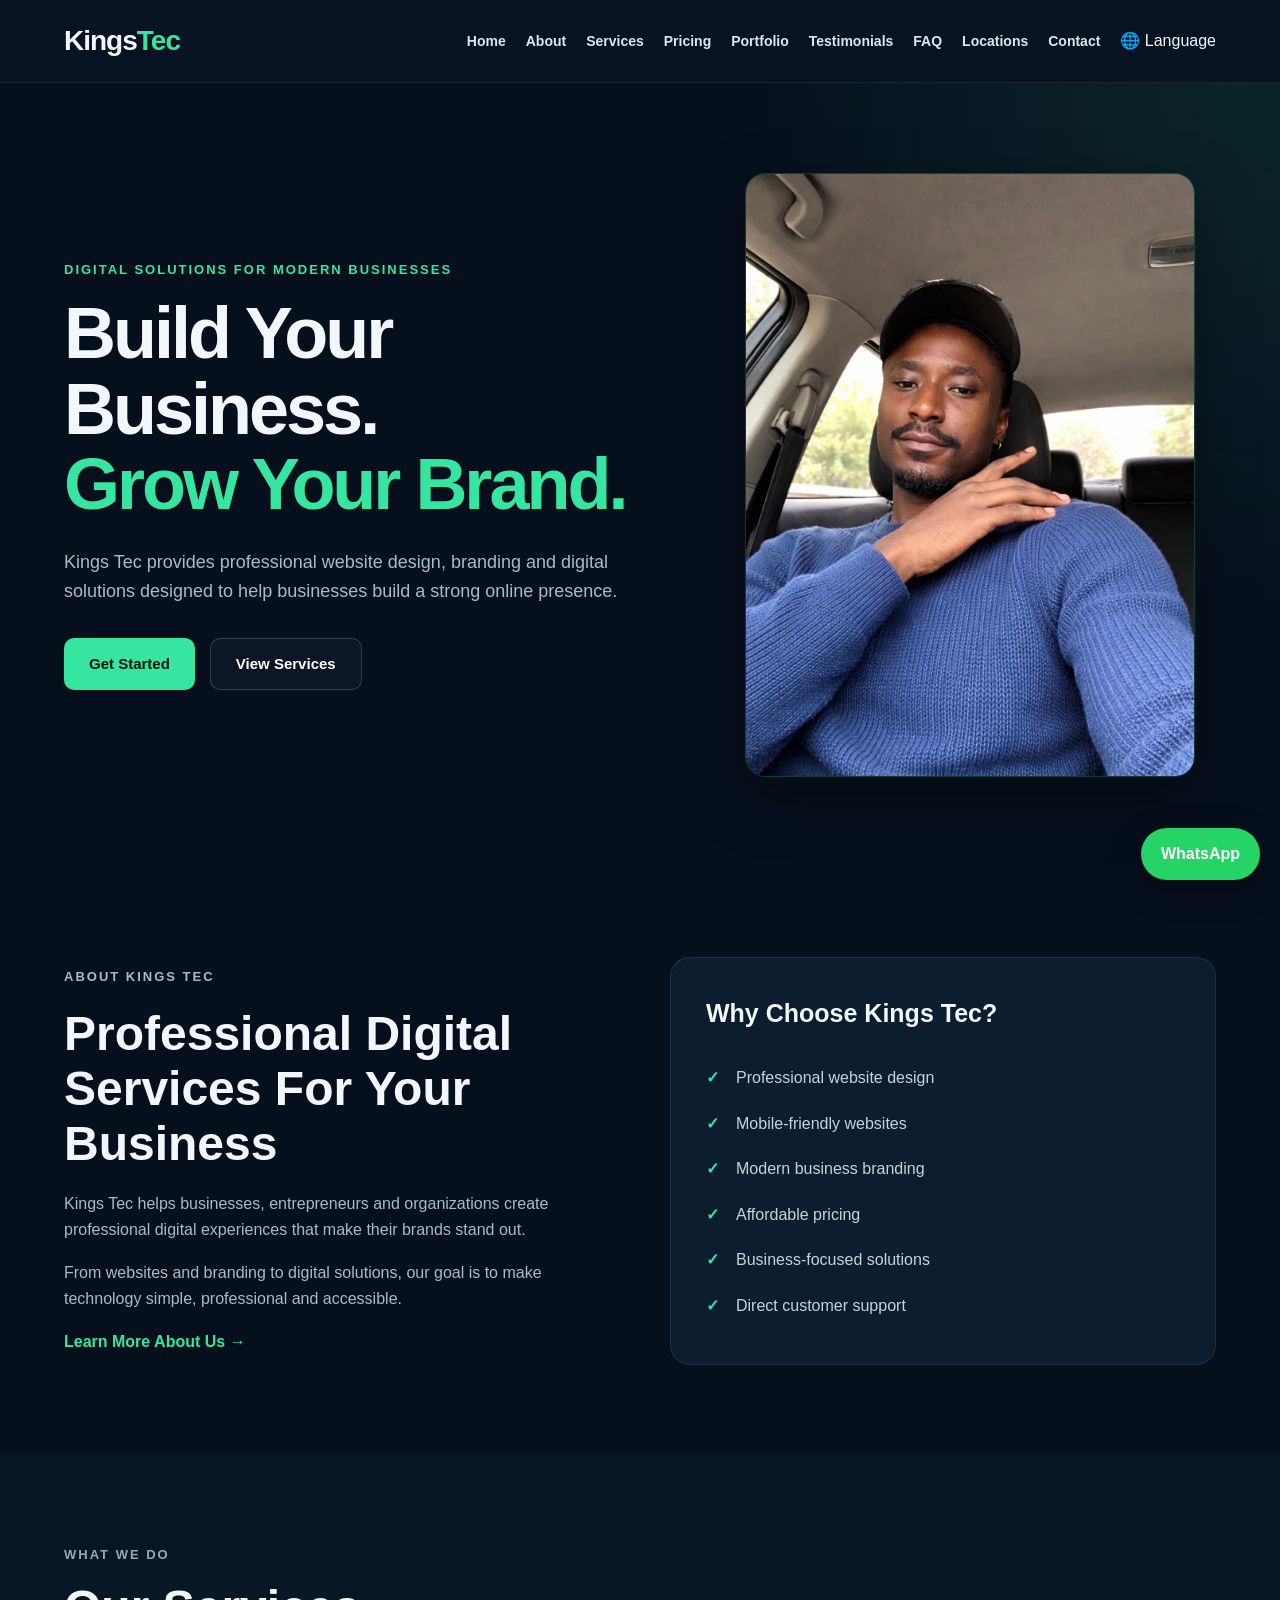
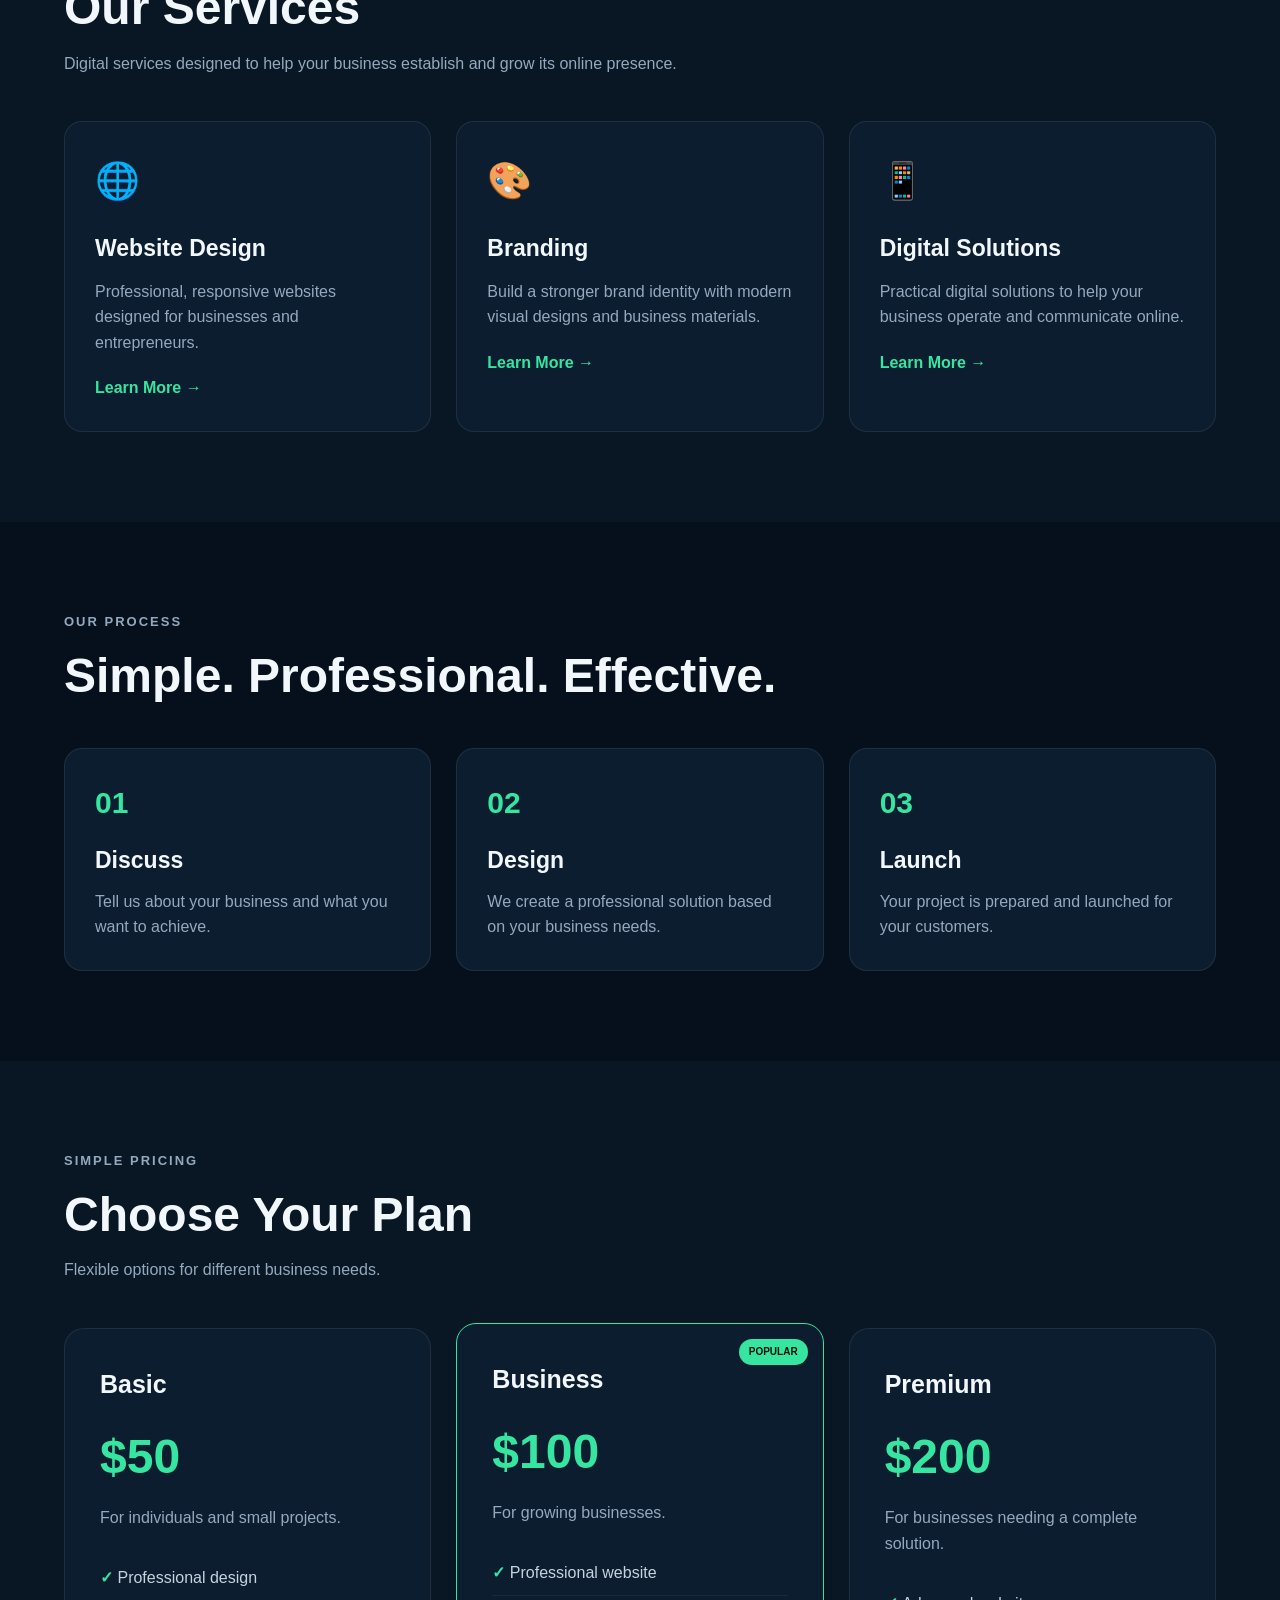
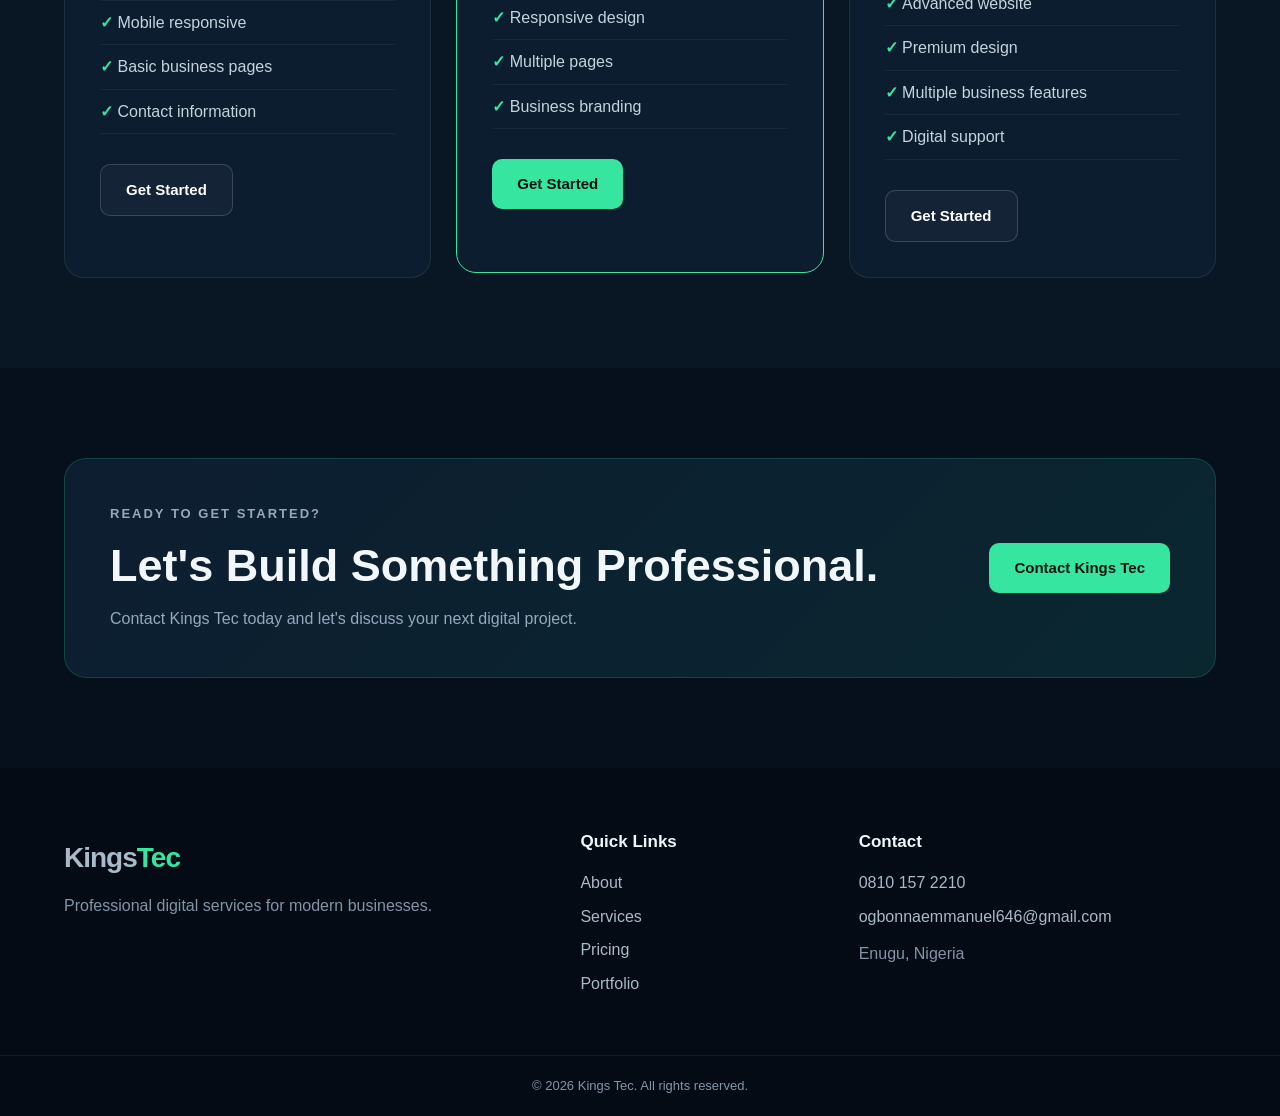
==== commit a9a7be4d: "Refactor index.html for accessibility and readability Refactor HTML structure for improved readabili" ====
--- a/index.html
+++ b/index.html
@@ -1,60 +1,98 @@
 <!DOCTYPE html>
 <html lang="en">
+
 <head>
     <meta charset="UTF-8">
+
     <meta name="viewport" content="width=device-width, initial-scale=1.0">
 
     <title>Kings Tec | Digital Services & Web Solutions</title>
 
-    <meta name="description" content="Kings Tec provides professional website design, branding and digital solutions for businesses in Enugu, Nigeria and beyond.">
+    <meta
+        name="description"
+        content="Kings Tec provides professional website design, branding and digital solutions for businesses in Enugu, Nigeria and beyond."
+    >
 
     <link rel="stylesheet" href="style.css">
 </head>
 
 <body>
 
+<!-- =========================
+     HEADER
+========================= -->
+
 <header class="header">
+
     <div class="container nav-container">
 
         <a href="index.html" class="logo">
             Kings<span>Tec</span>
         </a>
 
-        <button class="menu-btn" onclick="toggleMenu()" aria-label="Open menu">
+        <button
+            class="menu-btn"
+            id="menuBtn"
+            type="button"
+            aria-label="Open navigation menu"
+            aria-expanded="false"
+        >
             ☰
         </button>
 
         <nav id="navMenu" class="nav-menu">
 
             <a href="index.html">Home</a>
+
             <a href="about.html">About</a>
+
             <a href="services.html">Services</a>
+
             <a href="pricing.html">Pricing</a>
+
             <a href="portfolio.html">Portfolio</a>
+
             <a href="testimonials.html">Testimonials</a>
+
             <a href="faq.html">FAQ</a>
+
             <a href="locations.html">Locations</a>
+
             <a href="contact.html">Contact</a>
 
-            <!-- Language Selector -->
-            <div id="google_translate_element" class="language-selector"></div>
+            <!-- LANGUAGE -->
+            <div class="language-box">
+
+                <span>🌐 Language</span>
+
+                <div id="google_translate_element"></div>
+
+            </div>
 
         </nav>
 
     </div>
+
 </header>
 
 
+<!-- =========================
+     MAIN CONTENT
+========================= -->
+
 <main>
 
     <!-- HERO -->
+
     <section class="hero">
 
         <div class="container hero-content">
 
             <div class="hero-text">
 
-                <p class="eyebrow">DIGITAL SOLUTIONS FOR MODERN BUSINESSES</p>
+                <p class="eyebrow">
+                    DIGITAL SOLUTIONS FOR MODERN BUSINESSES
+                </p>
 
                 <h1>
                     Build Your Business.
@@ -69,11 +107,17 @@
 
                 <div class="hero-buttons">
 
-                    <a href="contact.html" class="btn primary-btn">
+                    <a
+                        href="contact.html"
+                        class="btn primary-btn"
+                    >
                         Get Started
                     </a>
 
-                    <a href="services.html" class="btn secondary-btn">
+                    <a
+                        href="services.html"
+                        class="btn secondary-btn"
+                    >
                         View Services
                     </a>
 
@@ -81,6 +125,8 @@
 
             </div>
 
+
+            <!-- FOUNDER PHOTO -->
 
             <div class="hero-image">
 
@@ -96,14 +142,19 @@
     </section>
 
 
-    <!-- ABOUT PREVIEW -->
+    <!-- =========================
+         ABOUT
+    ========================= -->
+
     <section class="section">
 
         <div class="container two-column">
 
             <div>
 
-                <p class="eyebrow">ABOUT KINGS TEC</p>
+                <p class="eyebrow">
+                    ABOUT KINGS TEC
+                </p>
 
                 <h2>
                     Professional Digital Services
@@ -112,17 +163,20 @@
 
                 <p>
                     Kings Tec helps businesses, entrepreneurs and
-                    organizations create professional digital experiences
-                    that make their brands stand out.
+                    organizations create professional digital
+                    experiences that make their brands stand out.
                 </p>
 
                 <p>
                     From websites and branding to digital solutions,
-                    our goal is to make technology simple, professional
-                    and accessible.
-                </p>
-
-                <a href="about.html" class="text-link">
+                    our goal is to make technology simple,
+                    professional and accessible.
+                </p>
+
+                <a
+                    href="about.html"
+                    class="text-link"
+                >
                     Learn More About Us →
                 </a>
 
@@ -131,21 +185,35 @@
 
             <div class="info-card">
 
-                <h3>Why Choose Kings Tec?</h3>
+                <h3>
+                    Why Choose Kings Tec?
+                </h3>
 
                 <ul class="check-list">
 
-                    <li>Professional website design</li>
-
-                    <li>Mobile-friendly websites</li>
-
-                    <li>Modern business branding</li>
-
-                    <li>Affordable pricing</li>
-
-                    <li>Business-focused solutions</li>
-
-                    <li>Direct customer support</li>
+                    <li>
+                        Professional website design
+                    </li>
+
+                    <li>
+                        Mobile-friendly websites
+                    </li>
+
+                    <li>
+                        Modern business branding
+                    </li>
+
+                    <li>
+                        Affordable pricing
+                    </li>
+
+                    <li>
+                        Business-focused solutions
+                    </li>
+
+                    <li>
+                        Direct customer support
+                    </li>
 
                 </ul>
 
@@ -156,20 +224,27 @@
     </section>
 
 
-    <!-- SERVICES -->
+    <!-- =========================
+         SERVICES
+    ========================= -->
+
     <section class="section dark-section">
 
         <div class="container">
 
             <div class="section-heading">
 
-                <p class="eyebrow">WHAT WE DO</p>
-
-                <h2>Our Services</h2>
+                <p class="eyebrow">
+                    WHAT WE DO
+                </p>
+
+                <h2>
+                    Our Services
+                </h2>
 
                 <p>
-                    Digital services designed to help your business
-                    establish and grow its online presence.
+                    Digital services designed to help your
+                    business establish and grow its online presence.
                 </p>
 
             </div>
@@ -179,9 +254,13 @@
 
                 <div class="service-card">
 
-                    <div class="service-icon">🌐</div>
-
-                    <h3>Website Design</h3>
+                    <div class="service-icon">
+                        🌐
+                    </div>
+
+                    <h3>
+                        Website Design
+                    </h3>
 
                     <p>
                         Professional, responsive websites designed
@@ -197,9 +276,13 @@
 
                 <div class="service-card">
 
-                    <div class="service-icon">🎨</div>
-
-                    <h3>Branding</h3>
+                    <div class="service-icon">
+                        🎨
+                    </div>
+
+                    <h3>
+                        Branding
+                    </h3>
 
                     <p>
                         Build a stronger brand identity with modern
@@ -215,9 +298,13 @@
 
                 <div class="service-card">
 
-                    <div class="service-icon">📱</div>
-
-                    <h3>Digital Solutions</h3>
+                    <div class="service-icon">
+                        📱
+                    </div>
+
+                    <h3>
+                        Digital Solutions
+                    </h3>
 
                     <p>
                         Practical digital solutions to help your
@@ -237,16 +324,23 @@
     </section>
 
 
-    <!-- PROCESS -->
+    <!-- =========================
+         PROCESS
+    ========================= -->
+
     <section class="section">
 
         <div class="container">
 
             <div class="section-heading">
 
-                <p class="eyebrow">OUR PROCESS</p>
-
-                <h2>Simple. Professional. Effective.</h2>
+                <p class="eyebrow">
+                    OUR PROCESS
+                </p>
+
+                <h2>
+                    Simple. Professional. Effective.
+                </h2>
 
             </div>
 
@@ -255,13 +349,17 @@
 
                 <div class="process-card">
 
-                    <span>01</span>
-
-                    <h3>Discuss</h3>
-
-                    <p>
-                        Tell us about your business and what
-                        you want to achieve.
+                    <span>
+                        01
+                    </span>
+
+                    <h3>
+                        Discuss
+                    </h3>
+
+                    <p>
+                        Tell us about your business and
+                        what you want to achieve.
                     </p>
 
                 </div>
@@ -269,13 +367,17 @@
 
                 <div class="process-card">
 
-                    <span>02</span>
-
-                    <h3>Design</h3>
-
-                    <p>
-                        We create a professional solution based
-                        on your business needs.
+                    <span>
+                        02
+                    </span>
+
+                    <h3>
+                        Design
+                    </h3>
+
+                    <p>
+                        We create a professional solution
+                        based on your business needs.
                     </p>
 
                 </div>
@@ -283,9 +385,13 @@
 
                 <div class="process-card">
 
-                    <span>03</span>
-
-                    <h3>Launch</h3>
+                    <span>
+                        03
+                    </span>
+
+                    <h3>
+                        Launch
+                    </h3>
 
                     <p>
                         Your project is prepared and launched
@@ -301,16 +407,23 @@
     </section>
 
 
-    <!-- PRICING -->
+    <!-- =========================
+         PRICING
+    ========================= -->
+
     <section class="section dark-section">
 
         <div class="container">
 
             <div class="section-heading">
 
-                <p class="eyebrow">SIMPLE PRICING</p>
-
-                <h2>Choose Your Plan</h2>
+                <p class="eyebrow">
+                    SIMPLE PRICING
+                </p>
+
+                <h2>
+                    Choose Your Plan
+                </h2>
 
                 <p>
                     Flexible options for different business needs.
@@ -323,22 +436,42 @@
 
                 <div class="pricing-card">
 
-                    <h3>Basic</h3>
+                    <h3>
+                        Basic
+                    </h3>
 
                     <div class="price">
                         $50
                     </div>
 
-                    <p>For individuals and small projects.</p>
+                    <p>
+                        For individuals and small projects.
+                    </p>
 
                     <ul>
-                        <li>Professional design</li>
-                        <li>Mobile responsive</li>
-                        <li>Basic business pages</li>
-                        <li>Contact information</li>
+
+                        <li>
+                            Professional design
+                        </li>
+
+                        <li>
+                            Mobile responsive
+                        </li>
+
+                        <li>
+                            Basic business pages
+                        </li>
+
+                        <li>
+                            Contact information
+                        </li>
+
                     </ul>
 
-                    <a href="contact.html" class="btn secondary-btn">
+                    <a
+                        href="contact.html"
+                        class="btn secondary-btn"
+                    >
                         Get Started
                     </a>
 
@@ -351,22 +484,42 @@
                         POPULAR
                     </div>
 
-                    <h3>Business</h3>
+                    <h3>
+                        Business
+                    </h3>
 
                     <div class="price">
                         $100
                     </div>
 
-                    <p>For growing businesses.</p>
+                    <p>
+                        For growing businesses.
+                    </p>
 
                     <ul>
-                        <li>Professional website</li>
-                        <li>Responsive design</li>
-                        <li>Multiple pages</li>
-                        <li>Business branding</li>
+
+                        <li>
+                            Professional website
+                        </li>
+
+                        <li>
+                            Responsive design
+                        </li>
+
+                        <li>
+                            Multiple pages
+                        </li>
+
+                        <li>
+                            Business branding
+                        </li>
+
                     </ul>
 
-                    <a href="contact.html" class="btn primary-btn">
+                    <a
+                        href="contact.html"
+                        class="btn primary-btn"
+                    >
                         Get Started
                     </a>
 
@@ -375,22 +528,42 @@
 
                 <div class="pricing-card">
 
-                    <h3>Premium</h3>
+                    <h3>
+                        Premium
+                    </h3>
 
                     <div class="price">
                         $200
                     </div>
 
-                    <p>For businesses needing a complete solution.</p>
+                    <p>
+                        For businesses needing a complete solution.
+                    </p>
 
                     <ul>
-                        <li>Advanced website</li>
-                        <li>Premium design</li>
-                        <li>Multiple business features</li>
-                        <li>Digital support</li>
+
+                        <li>
+                            Advanced website
+                        </li>
+
+                        <li>
+                            Premium design
+                        </li>
+
+                        <li>
+                            Multiple business features
+                        </li>
+
+                        <li>
+                            Digital support
+                        </li>
+
                     </ul>
 
-                    <a href="contact.html" class="btn secondary-btn">
+                    <a
+                        href="contact.html"
+                        class="btn secondary-btn"
+                    >
                         Get Started
                     </a>
 
@@ -403,14 +576,19 @@
     </section>
 
 
-    <!-- CTA -->
+    <!-- =========================
+         CALL TO ACTION
+    ========================= -->
+
     <section class="section">
 
         <div class="container cta-box">
 
             <div>
 
-                <p class="eyebrow">READY TO GET STARTED?</p>
+                <p class="eyebrow">
+                    READY TO GET STARTED?
+                </p>
 
                 <h2>
                     Let's Build Something Professional.
@@ -423,7 +601,10 @@
 
             </div>
 
-            <a href="contact.html" class="btn primary-btn">
+            <a
+                href="contact.html"
+                class="btn primary-btn"
+            >
                 Contact Kings Tec
             </a>
 
@@ -434,14 +615,20 @@
 </main>
 
 
-<!-- FOOTER -->
+<!-- =========================
+     FOOTER
+========================= -->
+
 <footer class="footer">
 
     <div class="container footer-grid">
 
         <div>
 
-            <a href="index.html" class="logo">
+            <a
+                href="index.html"
+                class="logo"
+            >
                 Kings<span>Tec</span>
             </a>
 
@@ -454,19 +641,34 @@
 
         <div>
 
-            <h4>Quick Links</h4>
-
-            <a href="about.html">About</a>
-            <a href="services.html">Services</a>
-            <a href="pricing.html">Pricing</a>
-            <a href="portfolio.html">Portfolio</a>
+            <h4>
+                Quick Links
+            </h4>
+
+            <a href="about.html">
+                About
+            </a>
+
+            <a href="services.html">
+                Services
+            </a>
+
+            <a href="pricing.html">
+                Pricing
+            </a>
+
+            <a href="portfolio.html">
+                Portfolio
+            </a>
 
         </div>
 
 
         <div>
 
-            <h4>Contact</h4>
+            <h4>
+                Contact
+            </h4>
 
             <a href="tel:+2348101572210">
                 0810 157 2210
@@ -496,49 +698,46 @@
 </footer>
 
 
-<!-- WhatsApp -->
+<!-- =========================
+     WHATSAPP
+========================= -->
+
 <a
     href="https://wa.me/2348101572210"
     class="whatsapp-btn"
     target="_blank"
-    aria-label="Contact Kings Tec on WhatsApp"
+    rel="noopener"
 >
     WhatsApp
 </a>
 
 
-<!-- Google Translate -->
-<script type="text/javascript">
-
+<!-- =========================
+     GOOGLE TRANSLATE
+========================= -->
+
+<script>
 function googleTranslateElementInit() {
 
     new google.translate.TranslateElement(
-
         {
-            pageLanguage: 'en',
-
-            includedLanguages:
-                'en,fr,es,de,pt,it,ar,zh-CN,yo,ig',
-
-            layout:
-                google.translate.TranslateElement.InlineLayout.SIMPLE
-
+            pageLanguage: "en",
+            includedLanguages: "en,fr,es,de,pt,it,ar,zh-CN,yo,ig",
+            autoDisplay: false
         },
-
-        'google_translate_element'
+        "google_translate_element"
     );
 
 }
-
 </script>
 
-
 <script
-    type="text/javascript"
     src="https://translate.google.com/translate_a/element.js?cb=googleTranslateElementInit">
 </script>
 
 
+<!-- YOUR JAVASCRIPT -->
+
 <script src="script.js"></script>
 
 </body>
--- a/style.css
+++ b/style.css
@@ -1,17 +1,6 @@
-@import url('https://fonts.googleapis.com/css2?family=Inter:wght@400;500;600;700;800&display=swap');
-
-:root {
-    --bg: #06101d;
-    --bg2: #091827;
-    --card: #0d1d30;
-    --card2: #10253b;
-    --green: #36e6a0;
-    --green-dark: #1ccf89;
-    --white: #ffffff;
-    --text: #dbe7f2;
-    --muted: #94a9bd;
-    --border: rgba(255,255,255,0.09);
-}
+/* =========================================
+   KINGS TEC - MAIN WEBSITE STYLES
+   ========================================= */
 
 * {
     margin: 0;
@@ -24,873 +13,587 @@
 }
 
 body {
-    font-family: 'Inter', sans-serif;
-    background: var(--bg);
-    color: var(--text);
-    line-height: 1.7;
+    font-family: Arial, Helvetica, sans-serif;
+    background: #06101d;
+    color: #f2f7fb;
+    line-height: 1.6;
+    overflow-x: hidden;
+}
+
+img {
+    max-width: 100%;
 }
 
 a {
+    color: inherit;
     text-decoration: none;
-    color: inherit;
 }
 
 .container {
-    width: min(1160px, 92%);
-    margin: auto;
-}
-
-
-/* HEADER */
+    width: 90%;
+    max-width: 1200px;
+    margin: 0 auto;
+}
+
+
+/* =========================================
+   HEADER / NAVIGATION
+   ========================================= */
 
 .header {
+    background: #071321;
+    border-bottom: 1px solid rgba(255, 255, 255, 0.08);
     position: sticky;
     top: 0;
     z-index: 1000;
-    background: rgba(6,16,29,0.94);
-    backdrop-filter: blur(15px);
-    border-bottom: 1px solid var(--border);
 }
 
 .nav-container {
-    min-height: 78px;
+    min-height: 82px;
     display: flex;
     align-items: center;
     justify-content: space-between;
+    gap: 25px;
 }
 
 .logo {
-    font-size: 24px;
+    font-size: 28px;
     font-weight: 800;
     letter-spacing: -1px;
+    white-space: nowrap;
 }
 
 .logo span {
-    color: var(--green);
-}
-
-nav {
+    color: #36e6a0;
+}
+
+.nav-menu {
     display: flex;
     align-items: center;
     gap: 20px;
 }
 
-nav a {
-    color: var(--muted);
+.nav-menu a {
+    color: #dbe7ef;
     font-size: 14px;
     font-weight: 600;
-    transition: .3s;
-}
-
-nav a:hover,
-nav a.active {
-    color: var(--green);
-}
-
-.nav-button {
-    background: var(--green);
-    color: #03120c !important;
-    padding: 10px 18px;
-    border-radius: 8px;
+    transition: 0.3s ease;
+}
+
+.nav-menu a:hover {
+    color: #36e6a0;
 }
 
 .menu-btn {
     display: none;
-    background: none;
+    background: transparent;
     border: 0;
     color: white;
-    font-size: 27px;
-}
-
-
-/* HERO */
+    font-size: 30px;
+    cursor: pointer;
+}
+
+
+/* =========================================
+   LANGUAGE SELECTOR
+   ========================================= */
+
+.language-selector {
+    margin-left: 5px;
+    min-width: 120px;
+}
+
+#google_translate_element {
+    color: #ffffff;
+}
+
+.goog-te-gadget {
+    color: #ffffff !important;
+    font-size: 12px !important;
+}
+
+.goog-te-gadget select {
+    background: #0d1d30 !important;
+    color: #ffffff !important;
+    border: 1px solid rgba(54, 230, 160, 0.35) !important;
+    border-radius: 8px !important;
+    padding: 7px 8px !important;
+    outline: none;
+    cursor: pointer;
+}
+
+.goog-te-gadget select option {
+    background: #0d1d30;
+    color: #ffffff;
+}
+
+
+/* =========================================
+   HERO
+   ========================================= */
 
 .hero {
-    padding: 100px 0;
+    padding: 90px 0;
     background:
-        radial-gradient(circle at 80% 20%, rgba(54,230,160,.13), transparent 30%),
-        var(--bg);
-}
-
-.hero-grid {
+        radial-gradient(
+            circle at top right,
+            rgba(54, 230, 160, 0.10),
+            transparent 35%
+        ),
+        #06101d;
+}
+
+.hero-content {
     display: grid;
-    grid-template-columns: 1.15fr .85fr;
-    gap: 70px;
+    grid-template-columns: 1.1fr 0.9fr;
     align-items: center;
-}
-
-.badge {
-    display: inline-block;
-    border: 1px solid rgba(54,230,160,.3);
-    background: rgba(54,230,160,.06);
-    color: var(--green);
-    padding: 7px 13px;
-    border-radius: 50px;
+    gap: 60px;
+}
+
+.hero-text {
+    min-width: 0;
+}
+
+.eyebrow {
+    color: #36e6a0;
     font-size: 13px;
-    margin-bottom: 24px;
+    font-weight: 800;
+    letter-spacing: 2px;
+    margin-bottom: 15px;
 }
 
 .hero h1 {
-    font-size: clamp(42px, 6vw, 76px);
+    font-size: clamp(42px, 6vw, 72px);
     line-height: 1.05;
     letter-spacing: -3px;
-    color: white;
+    margin-bottom: 25px;
 }
 
 .hero h1 span {
     display: block;
-    color: var(--green);
-}
-
-.hero-content > p {
+    color: #36e6a0;
+}
+
+.hero-description {
+    color: #a9bac8;
+    font-size: 18px;
     max-width: 650px;
-    margin: 25px 0;
-    color: var(--muted);
-    font-size: 18px;
+    margin-bottom: 32px;
 }
 
 .hero-buttons {
     display: flex;
-    gap: 14px;
     flex-wrap: wrap;
-}
+    gap: 15px;
+}
+
+
+/* =========================================
+   HERO IMAGE
+   ========================================= */
+
+.hero-image {
+    width: 100%;
+    display: flex;
+    justify-content: center;
+    align-items: center;
+}
+
+.hero-image img {
+    display: block;
+    width: 100%;
+    max-width: 450px;
+    height: auto;
+    object-fit: contain;
+    border-radius: 20px;
+    border: 1px solid rgba(54, 230, 160, 0.20);
+    box-shadow: 0 20px 60px rgba(0, 0, 0, 0.35);
+}
+
+
+/* =========================================
+   BUTTONS
+   ========================================= */
 
 .btn {
-    display: inline-block;
-    padding: 13px 22px;
-    border-radius: 9px;
-    font-weight: 700;
-    border: 1px solid var(--border);
-    transition: .3s;
+    display: inline-flex;
+    align-items: center;
+    justify-content: center;
+    min-height: 50px;
+    padding: 13px 25px;
+    border-radius: 10px;
+    font-weight: 800;
+    font-size: 15px;
+    transition: 0.3s ease;
     cursor: pointer;
 }
 
-.btn:hover {
-    transform: translateY(-3px);
-}
-
-.btn.primary {
-    background: var(--green);
-    color: #03120c;
-}
-
-.btn.secondary {
-    background: transparent;
-    color: white;
-}
-
-.btn.secondary:hover {
-    border-color: var(--green);
-    color: var(--green);
-}
-
-.hero-stats {
-    display: flex;
-    gap: 45px;
-    margin-top: 45px;
-}
-
-.hero-stats strong {
-    display: block;
-    color: white;
-    font-size: 27px;
-}
-
-.hero-stats span {
-    color: var(--muted);
-    font-size: 13px;
-}
-
-
-/* FOUNDER */
-
-.hero-card {
-    background: linear-gradient(145deg, var(--card), #071523);
-    border: 1px solid var(--border);
-    border-radius: 25px;
-    padding: 18px;
-    box-shadow: 0 30px 80px rgba(0,0,0,.3);
-}
-
-.photo-frame {
-    overflow: hidden;
-    border-radius: 18px;
-    height: 500px;
-}
-
-.photo-frame img {
-    width: 100%;
-    height: 100%;
-    object-fit: cover;
-}
-
-.founder-info {
-    padding: 22px 8px 8px;
-}
-
-.founder-info small {
-    color: var(--green);
-    font-weight: 700;
-    letter-spacing: 2px;
-}
-
-.founder-info h2 {
-    color: white;
-    margin: 5px 0;
-}
-
-.founder-info p {
-    color: var(--muted);
-}
-
-
-/* SECTIONS */
+.primary-btn {
+    background: #36e6a0;
+    color: #04120d;
+}
+
+.primary-btn:hover {
+    transform: translateY(-2px);
+    box-shadow: 0 10px 25px rgba(54, 230, 160, 0.20);
+}
+
+.secondary-btn {
+    border: 1px solid rgba(255, 255, 255, 0.16);
+    background: rgba(255, 255, 255, 0.03);
+    color: #ffffff;
+}
+
+.secondary-btn:hover {
+    border-color: #36e6a0;
+    color: #36e6a0;
+}
+
+
+/* =========================================
+   SECTIONS
+   ========================================= */
 
 .section {
-    padding: 100px 0;
+    padding: 90px 0;
 }
 
 .dark-section {
-    padding: 100px 0;
-    background: #081624;
-}
-
-.light-section {
-    background: #0a1a2b;
+    background: #091725;
 }
 
 .section-heading {
-    max-width: 700px;
-    margin-bottom: 50px;
-}
-
-.section-heading span,
-.eyebrow,
-.page-hero span,
-.cta span {
-    color: var(--green);
-    font-weight: 800;
-    font-size: 13px;
-    letter-spacing: 2px;
-}
-
-.section-heading h2,
-.two-column h2 {
-    font-size: clamp(30px, 4vw, 48px);
+    max-width: 720px;
+    margin-bottom: 45px;
+}
+
+.section-heading h2 {
+    font-size: clamp(32px, 5vw, 48px);
     line-height: 1.15;
-    color: white;
-    margin: 12px 0;
-}
-
-.section-heading p,
-.two-column p {
-    color: var(--muted);
-}
-
-
-/* SERVICES */
-
-.service-grid {
-    display: grid;
-    grid-template-columns: repeat(3, 1fr);
-    gap: 22px;
-}
-
-.service-card {
-    background: var(--card);
-    border: 1px solid var(--border);
-    border-radius: 16px;
-    padding: 30px;
-    transition: .3s;
-}
-
-.service-card:hover {
-    transform: translateY(-7px);
-    border-color: rgba(54,230,160,.4);
-}
-
-.service-card .icon {
-    font-size: 32px;
-    margin-bottom: 20px;
-}
-
-.service-card h2,
-.service-card h3 {
-    color: white;
-    margin-bottom: 10px;
-}
-
-.service-card p {
-    color: var(--muted);
-}
-
-.service-card a {
-    display: inline-block;
-    margin-top: 20px;
-    color: var(--green);
-    font-weight: 700;
-}
-
-.large-card {
-    min-height: 300px;
-}
-
-
-/* TWO COLUMN */
+    margin-bottom: 15px;
+}
+
+.section-heading p {
+    color: #94a9bd;
+}
+
+
+/* =========================================
+   TWO COLUMN
+   ========================================= */
 
 .two-column {
     display: grid;
     grid-template-columns: 1fr 1fr;
-    gap: 70px;
+    gap: 60px;
     align-items: center;
 }
 
-.feature-list {
+.two-column h2 {
+    font-size: clamp(32px, 5vw, 48px);
+    line-height: 1.15;
+    margin-bottom: 20px;
+}
+
+.two-column p {
+    color: #a9bac8;
+    margin-bottom: 18px;
+}
+
+.text-link {
+    color: #36e6a0;
+    font-weight: 800;
+}
+
+
+/* =========================================
+   INFO CARD
+   ========================================= */
+
+.info-card {
+    background: #0d1d30;
+    border: 1px solid rgba(255, 255, 255, 0.08);
+    border-radius: 20px;
+    padding: 35px;
+}
+
+.info-card h3 {
+    font-size: 25px;
+    margin-bottom: 22px;
+}
+
+.check-list {
+    list-style: none;
+}
+
+.check-list li {
+    position: relative;
+    padding: 10px 0 10px 30px;
+    color: #c5d3dd;
+}
+
+.check-list li::before {
+    content: "✓";
+    position: absolute;
+    left: 0;
+    color: #36e6a0;
+    font-weight: 900;
+}
+
+
+/* =========================================
+   SERVICE CARDS
+   ========================================= */
+
+.cards-grid {
     display: grid;
-    gap: 15px;
-}
-
-.feature {
-    display: flex;
-    gap: 20px;
-    background: var(--card);
-    border: 1px solid var(--border);
-    padding: 22px;
-    border-radius: 13px;
-}
-
-.feature > span {
-    color: var(--green);
+    grid-template-columns: repeat(3, 1fr);
+    gap: 25px;
+}
+
+.service-card {
+    background: #0d1d30;
+    border: 1px solid rgba(255, 255, 255, 0.08);
+    border-radius: 18px;
+    padding: 30px;
+    transition: 0.3s ease;
+}
+
+.service-card:hover {
+    transform: translateY(-5px);
+    border-color: rgba(54, 230, 160, 0.45);
+}
+
+.service-icon {
+    font-size: 36px;
+    margin-bottom: 20px;
+}
+
+.service-card h3 {
+    font-size: 23px;
+    margin-bottom: 12px;
+}
+
+.service-card p {
+    color: #94a9bd;
+    margin-bottom: 20px;
+}
+
+.service-card a {
+    color: #36e6a0;
     font-weight: 800;
 }
 
-.feature h3 {
-    color: white;
-}
-
-.feature p {
-    color: var(--muted);
-}
-
-
-/* PRICING */
+
+/* =========================================
+   PROCESS
+   ========================================= */
+
+.process-grid {
+    display: grid;
+    grid-template-columns: repeat(3, 1fr);
+    gap: 25px;
+}
+
+.process-card {
+    padding: 30px;
+    background: #0d1d30;
+    border-radius: 18px;
+    border: 1px solid rgba(255, 255, 255, 0.08);
+}
+
+.process-card span {
+    display: inline-block;
+    color: #36e6a0;
+    font-size: 30px;
+    font-weight: 900;
+    margin-bottom: 15px;
+}
+
+.process-card h3 {
+    font-size: 23px;
+    margin-bottom: 10px;
+}
+
+.process-card p {
+    color: #94a9bd;
+}
+
+
+/* =========================================
+   PRICING
+   ========================================= */
 
 .pricing-grid {
     display: grid;
     grid-template-columns: repeat(3, 1fr);
-    gap: 24px;
-}
-
-.price-card {
+    gap: 25px;
+}
+
+.pricing-card {
     position: relative;
-    background: var(--card);
-    border: 1px solid var(--border);
-    border-radius: 18px;
+    background: #0d1d30;
+    border: 1px solid rgba(255, 255, 255, 0.08);
+    border-radius: 20px;
     padding: 35px;
 }
 
-.price-card.featured {
-    border-color: var(--green);
-    transform: translateY(-10px);
-}
-
-.price-card h3 {
-    color: white;
-    font-size: 24px;
-}
-
-.price {
-    color: var(--green);
-    font-size: 48px;
-    font-weight: 800;
-    margin: 10px 0;
-}
-
-.price-card p {
-    color: var(--muted);
-}
-
-.price-card ul {
-    list-style: none;
-    margin: 25px 0;
-}
-
-.price-card li {
-    padding: 7px 0;
-    color: var(--text);
+.pricing-card.featured {
+    border-color: #36e6a0;
+    transform: translateY(-5px);
 }
 
 .popular {
     position: absolute;
-    top: -13px;
-    right: 20px;
-    background: var(--green);
-    color: #03120c;
-    padding: 5px 12px;
+    top: 15px;
+    right: 15px;
+    background: #36e6a0;
+    color: #04120d;
+    padding: 5px 10px;
     border-radius: 20px;
-    font-size: 11px;
-    font-weight: 800;
-}
-
-
-/* PROCESS */
-
-.process-grid {
-    display: grid;
-    grid-template-columns: repeat(4,1fr);
-    gap: 20px;
-}
-
-.process-card {
-    background: var(--card);
-    border: 1px solid var(--border);
-    padding: 30px;
-    border-radius: 15px;
-}
-
-.process-card b {
-    color: var(--green);
+    font-size: 10px;
+    font-weight: 900;
+}
+
+.pricing-card h3 {
     font-size: 25px;
-}
-
-.process-card h3 {
-    color: white;
-    margin: 12px 0;
-}
-
-.process-card p {
-    color: var(--muted);
-}
-
-
-/* PAGE HERO */
-
-.page-hero {
-    padding: 110px 0;
-    background:
-        radial-gradient(circle at 70% 30%, rgba(54,230,160,.1), transparent 30%),
-        #081624;
-}
-
-.page-hero h1 {
-    max-width: 850px;
-    color: white;
-    font-size: clamp(40px, 6vw, 68px);
-    line-height: 1.1;
-    margin: 15px 0;
-}
-
-.page-hero p {
-    color: var(--muted);
-    max-width: 650px;
-    font-size: 18px;
-}
-
-
-/* ABOUT PHOTO */
-
-.about-photo {
-    height: 600px;
-    border-radius: 20px;
-    overflow: hidden;
-    border: 1px solid var(--border);
-}
-
-.about-photo img {
-    width: 100%;
-    height: 100%;
-    object-fit: cover;
-}
-
-
-/* INFO */
-
-.info-box {
-    background: var(--card);
-    padding: 40px;
-    border: 1px solid var(--border);
-    border-radius: 18px;
-}
-
-.info-box > span {
-    color: var(--green);
-    font-weight: 800;
-}
-
-.info-box h2 {
-    margin: 15px 0;
-    color: white;
-}
-
-
-/* PORTFOLIO */
-
-.portfolio-grid {
-    display: grid;
-    grid-template-columns: repeat(3,1fr);
-    gap: 22px;
-}
-
-.portfolio-card {
-    overflow: hidden;
-    border-radius: 17px;
-    border: 1px solid var(--border);
-    background: var(--card);
-}
-
-.portfolio-image {
-    height: 230px;
+    margin-bottom: 15px;
+}
+
+.price {
+    color: #36e6a0;
+    font-size: 48px;
+    font-weight: 900;
+    margin-bottom: 10px;
+}
+
+.pricing-card > p {
+    color: #94a9bd;
+    margin-bottom: 25px;
+}
+
+.pricing-card ul {
+    list-style: none;
+    margin-bottom: 30px;
+}
+
+.pricing-card li {
+    padding: 9px 0;
+    color: #c5d3dd;
+    border-bottom: 1px solid rgba(255, 255, 255, 0.05);
+}
+
+.pricing-card li::before {
+    content: "✓ ";
+    color: #36e6a0;
+    font-weight: 900;
+}
+
+
+/* =========================================
+   CTA
+   ========================================= */
+
+.cta-box {
+    background: linear-gradient(
+        135deg,
+        #0d1d30,
+        #0a2730
+    );
+    border: 1px solid rgba(54, 230, 160, 0.18);
+    border-radius: 22px;
+    padding: 45px;
     display: flex;
     align-items: center;
-    justify-content: center;
-    font-size: 28px;
-    font-weight: 800;
-    color: var(--green);
-    background: linear-gradient(135deg,#0d2338,#102f45);
-}
-
-.portfolio-content {
-    padding: 25px;
-}
-
-.portfolio-content span {
-    color: var(--green);
-    font-size: 11px;
-    font-weight: 800;
-    letter-spacing: 1px;
-}
-
-.portfolio-content h3 {
-    color: white;
-    margin: 8px 0;
-}
-
-.portfolio-content p {
-    color: var(--muted);
-}
-
-
-/* TESTIMONIALS */
-
-.testimonial-grid {
-    display: grid;
-    grid-template-columns: repeat(2,1fr);
-    gap: 24px;
-}
-
-.testimonial-card {
-    background: var(--card);
-    border: 1px solid var(--border);
-    padding: 32px;
-    border-radius: 18px;
-}
-
-.stars {
-    color: #ffd15c;
-    letter-spacing: 3px;
-    margin-bottom: 20px;
-}
-
-.testimonial-card > p {
-    color: var(--text);
-    font-size: 17px;
-}
-
-.client {
-    display: flex;
-    align-items: center;
-    gap: 13px;
-    margin-top: 25px;
-}
-
-.avatar {
-    width: 45px;
-    height: 45px;
-    border-radius: 50%;
-    background: var(--green);
-    color: #03120c;
-    display: flex;
-    align-items: center;
-    justify-content: center;
-    font-weight: 800;
-}
-
-.client strong,
-.client small {
-    display: block;
-}
-
-.client strong {
-    color: white;
-}
-
-.client small {
-    color: var(--muted);
-}
-
-
-/* FAQ */
-
-.faq-container {
-    max-width: 850px;
-}
-
-.faq-item {
-    border: 1px solid var(--border);
-    border-radius: 12px;
+    justify-content: space-between;
+    gap: 30px;
+}
+
+.cta-box h2 {
+    font-size: clamp(30px, 5vw, 45px);
+    line-height: 1.15;
     margin-bottom: 15px;
-    overflow: hidden;
-    background: var(--card);
-}
-
-.faq-item button {
-    width: 100%;
-    border: 0;
-    background: transparent;
-    color: white;
-    padding: 22px;
-    display: flex;
-    justify-content: space-between;
-    font-size: 16px;
-    font-weight: 700;
-    cursor: pointer;
-    text-align: left;
-}
-
-.faq-item button span {
-    color: var(--green);
-    font-size: 24px;
-}
-
-.faq-answer {
-    display: none;
-    padding: 0 22px 22px;
-}
-
-.faq-answer p {
-    color: var(--muted);
-}
-
-
-/* LOCATION */
-
-.location-grid {
-    display: grid;
-    grid-template-columns: 1fr 1fr;
-    gap: 25px;
-}
-
-.location-card {
-    padding: 45px;
-    background: var(--card);
-    border: 1px solid var(--border);
-    border-radius: 18px;
-}
-
-.location-card .icon {
-    font-size: 40px;
-}
-
-.location-card h2 {
-    color: white;
-    margin: 15px 0;
-}
-
-.location-card p {
-    color: var(--muted);
-    margin-bottom: 25px;
-}
-
-
-/* CONTACT */
-
-.contact-grid {
-    display: grid;
-    grid-template-columns: 1fr 1fr;
-    gap: 70px;
-}
-
-.contact-item {
-    padding: 17px 0;
-    border-bottom: 1px solid var(--border);
-}
-
-.contact-item strong,
-.contact-item span,
-.contact-item a {
-    display: block;
-}
-
-.contact-item strong {
-    color: white;
-}
-
-.contact-item span,
-.contact-item a {
-    color: var(--muted);
-}
-
-.contact-item a:hover {
-    color: var(--green);
-}
-
-.contact-form-card {
-    background: var(--card);
-    border: 1px solid var(--border);
-    padding: 35px;
-    border-radius: 18px;
-}
-
-.contact-form-card h2 {
-    color: white;
-    margin-bottom: 25px;
-}
-
-form label {
-    display: block;
-    margin: 15px 0 7px;
-    color: white;
-    font-weight: 600;
-}
-
-input,
-textarea,
-select {
-    width: 100%;
-    padding: 14px;
-    background: #071522;
-    border: 1px solid var(--border);
-    color: white;
-    border-radius: 8px;
-    outline: none;
-    font-family: inherit;
-}
-
-input:focus,
-textarea:focus,
-select:focus {
-    border-color: var(--green);
-}
-
-form .btn {
-    margin-top: 20px;
-}
-
-
-/* CTA */
-
-.cta {
-    padding: 100px 0;
-    text-align: center;
-    background:
-        radial-gradient(circle at center, rgba(54,230,160,.12), transparent 40%),
-        #081624;
-}
-
-.cta h2 {
-    color: white;
-    font-size: clamp(35px,5vw,60px);
-    line-height: 1.1;
-    margin: 15px auto;
-    max-width: 800px;
-}
-
-.cta p {
-    color: var(--muted);
-    margin-bottom: 25px;
-}
-
-
-/* FOOTER */
-
-footer {
-    background: #040b13;
-    padding-top: 70px;
+}
+
+.cta-box p {
+    color: #94a9bd;
+}
+
+
+/* =========================================
+   FOOTER
+   ========================================= */
+
+.footer {
+    background: #040b14;
+    padding-top: 60px;
 }
 
 .footer-grid {
     display: grid;
-    grid-template-columns: 1.5fr 1fr 1fr 1.2fr;
+    grid-template-columns: 2fr 1fr 1.5fr;
     gap: 40px;
     padding-bottom: 50px;
 }
 
-.footer-grid p {
-    color: var(--muted);
-    margin-top: 15px;
-}
-
-.footer-grid h4 {
-    color: white;
+.footer h4 {
     margin-bottom: 15px;
-}
-
-.footer-grid a:not(.logo) {
+    font-size: 17px;
+}
+
+.footer p {
+    color: #8195a7;
+    margin-top: 12px;
+}
+
+.footer-grid a {
     display: block;
-    color: var(--muted);
+    color: #a9bac8;
     margin: 8px 0;
 }
 
 .footer-grid a:hover {
-    color: var(--green);
-}
-
-.copyright {
+    color: #36e6a0;
+}
+
+.footer-bottom {
     text-align: center;
     padding: 20px;
-    border-top: 1px solid var(--border);
-    color: var(--muted);
+    border-top: 1px solid rgba(255, 255, 255, 0.07);
+}
+
+.footer-bottom p {
+    margin: 0;
     font-size: 13px;
 }
 
 
-/* WHATSAPP */
-
-.whatsapp {
+/* =========================================
+   WHATSAPP BUTTON
+   ========================================= */
+
+.whatsapp-btn {
     position: fixed;
-    right: 22px;
-    bottom: 22px;
+    right: 20px;
+    bottom: 20px;
     z-index: 999;
-    background: #25D366;
-    color: white;
+    background: #25d366;
+    color: #ffffff;
     padding: 13px 20px;
     border-radius: 50px;
     font-weight: 800;
-    box-shadow: 0 8px 30px rgba(0,0,0,.3);
-}
-
-
-/* UTILITY */
-
-.center {
-    text-align: center;
-}
-
-.text-link {
-    color: var(--green);
-    font-weight: 700;
-    display: inline-block;
-    margin-top: 30px;
-}
-
-.check-list {
-    list-style: none;
-    margin-top: 20px;
-}
-
-.check-list li {
-    color: var(--text);
-    padding: 6px 0;
-}
-
-.check-list li::before {
-    content: "✓ ";
-    color: var(--green);
-    font-weight: 800;
-}
-
-
-/* MOBILE */
+    box-shadow: 0 10px 30px rgba(0, 0, 0, 0.35);
+    transition: 0.3s ease;
+}
+
+.whatsapp-btn:hover {
+    transform: translateY(-3px);
+}
+
+
+/* =========================================
+   MOBILE MENU
+   ========================================= */
 
 @media (max-width: 950px) {
 
@@ -898,108 +601,218 @@
         display: block;
     }
 
-    nav {
-        display: none;
+    .nav-menu {
         position: absolute;
+        top: 82px;
         left: 0;
         right: 0;
-        top: 78px;
-        background: #071522;
+        width: 100%;
+        background: #071321;
         padding: 20px;
+        display: none;
         flex-direction: column;
         align-items: stretch;
-    }
-
-    nav.show {
+        gap: 0;
+        border-bottom: 1px solid rgba(255, 255, 255, 0.08);
+    }
+
+    .nav-menu.show {
         display: flex;
     }
 
-    nav a {
-        padding: 10px;
-    }
-
-    .hero-grid,
-    .two-column,
-    .contact-grid {
+    .nav-menu a {
+        padding: 13px 10px;
+        border-bottom: 1px solid rgba(255, 255, 255, 0.05);
+    }
+
+    .language-selector {
+        padding: 15px 10px 5px;
+        margin: 0;
+    }
+
+    .hero-content {
         grid-template-columns: 1fr;
-    }
-
-    .service-grid,
-    .pricing-grid,
-    .portfolio-grid {
-        grid-template-columns: repeat(2,1fr);
-    }
-
-    .process-grid {
-        grid-template-columns: repeat(2,1fr);
-    }
-
-    .hero-card {
-        max-width: 500px;
-        margin: auto;
-    }
-
-    .about-photo {
-        height: 500px;
+        gap: 45px;
+    }
+
+    .hero-text {
+        text-align: center;
+    }
+
+    .hero-description {
+        margin-left: auto;
+        margin-right: auto;
+    }
+
+    .hero-buttons {
+        justify-content: center;
+    }
+
+    .hero-image {
+        width: 100%;
+    }
+
+    .hero-image img {
+        max-width: 430px;
+    }
+
+    .two-column {
+        grid-template-columns: 1fr;
+    }
+
+    .cards-grid,
+    .process-grid,
+    .pricing-grid {
+        grid-template-columns: 1fr 1fr;
     }
 
     .footer-grid {
-        grid-template-columns: repeat(2,1fr);
-    }
-}
-
+        grid-template-columns: 1fr 1fr;
+    }
+
+    .cta-box {
+        flex-direction: column;
+        align-items: flex-start;
+    }
+}
+
+
+/* =========================================
+   SMALL MOBILE DEVICES
+   ========================================= */
 
 @media (max-width: 650px) {
 
-    .section,
-    .dark-section {
-        padding: 70px 0;
+    .container {
+        width: 92%;
+    }
+
+    .nav-container {
+        min-height: 70px;
+    }
+
+    .nav-menu {
+        top: 70px;
     }
 
     .hero {
-        padding: 70px 0;
+        padding: 55px 0 45px;
     }
 
     .hero h1 {
+        font-size: 42px;
         letter-spacing: -2px;
     }
 
-    .hero-stats {
-        gap: 20px;
-    }
-
-    .photo-frame {
-        height: 420px;
-    }
-
-    .service-grid,
-    .pricing-grid,
-    .portfolio-grid,
-    .testimonial-grid,
+    .hero-description {
+        font-size: 16px;
+    }
+
+    .hero-buttons {
+        flex-direction: column;
+        width: 100%;
+    }
+
+    .hero-buttons .btn {
+        width: 100%;
+    }
+
+    /*
+       IMPORTANT:
+       This prevents the founder image from
+       becoming extremely large on phones.
+    */
+
+    .hero-image {
+        width: 100%;
+        margin-top: 15px;
+        display: flex;
+        justify-content: center;
+        align-items: center;
+    }
+
+    .hero-image img {
+        display: block;
+        width: 100%;
+        max-width: 380px;
+        height: auto;
+        object-fit: contain;
+        border-radius: 18px;
+    }
+
+    .section {
+        padding: 65px 0;
+    }
+
+    .section-heading {
+        margin-bottom: 30px;
+    }
+
+    .cards-grid,
     .process-grid,
-    .location-grid {
+    .pricing-grid {
         grid-template-columns: 1fr;
     }
 
-    .price-card.featured {
+    .pricing-card.featured {
         transform: none;
+    }
+
+    .two-column {
+        gap: 35px;
+    }
+
+    .info-card,
+    .service-card,
+    .process-card,
+    .pricing-card {
+        padding: 25px;
+    }
+
+    .cta-box {
+        padding: 30px 25px;
+    }
+
+    .cta-box .btn {
+        width: 100%;
     }
 
     .footer-grid {
         grid-template-columns: 1fr;
-    }
-
-    .page-hero {
-        padding: 80px 0;
-    }
-
-    .about-photo {
-        height: 400px;
-    }
-
-    .whatsapp {
+        gap: 30px;
+    }
+
+    .whatsapp-btn {
         right: 15px;
         bottom: 15px;
-    }
-
-}
+        padding: 12px 17px;
+        font-size: 14px;
+    }
+
+}
+
+
+/* =========================================
+   VERY SMALL PHONES
+   ========================================= */
+
+@media (max-width: 400px) {
+
+    .logo {
+        font-size: 24px;
+    }
+
+    .hero h1 {
+        font-size: 36px;
+    }
+
+    .hero-image img {
+        max-width: 340px;
+    }
+
+    .section-heading h2,
+    .two-column h2 {
+        font-size: 32px;
+    }
+
+}
